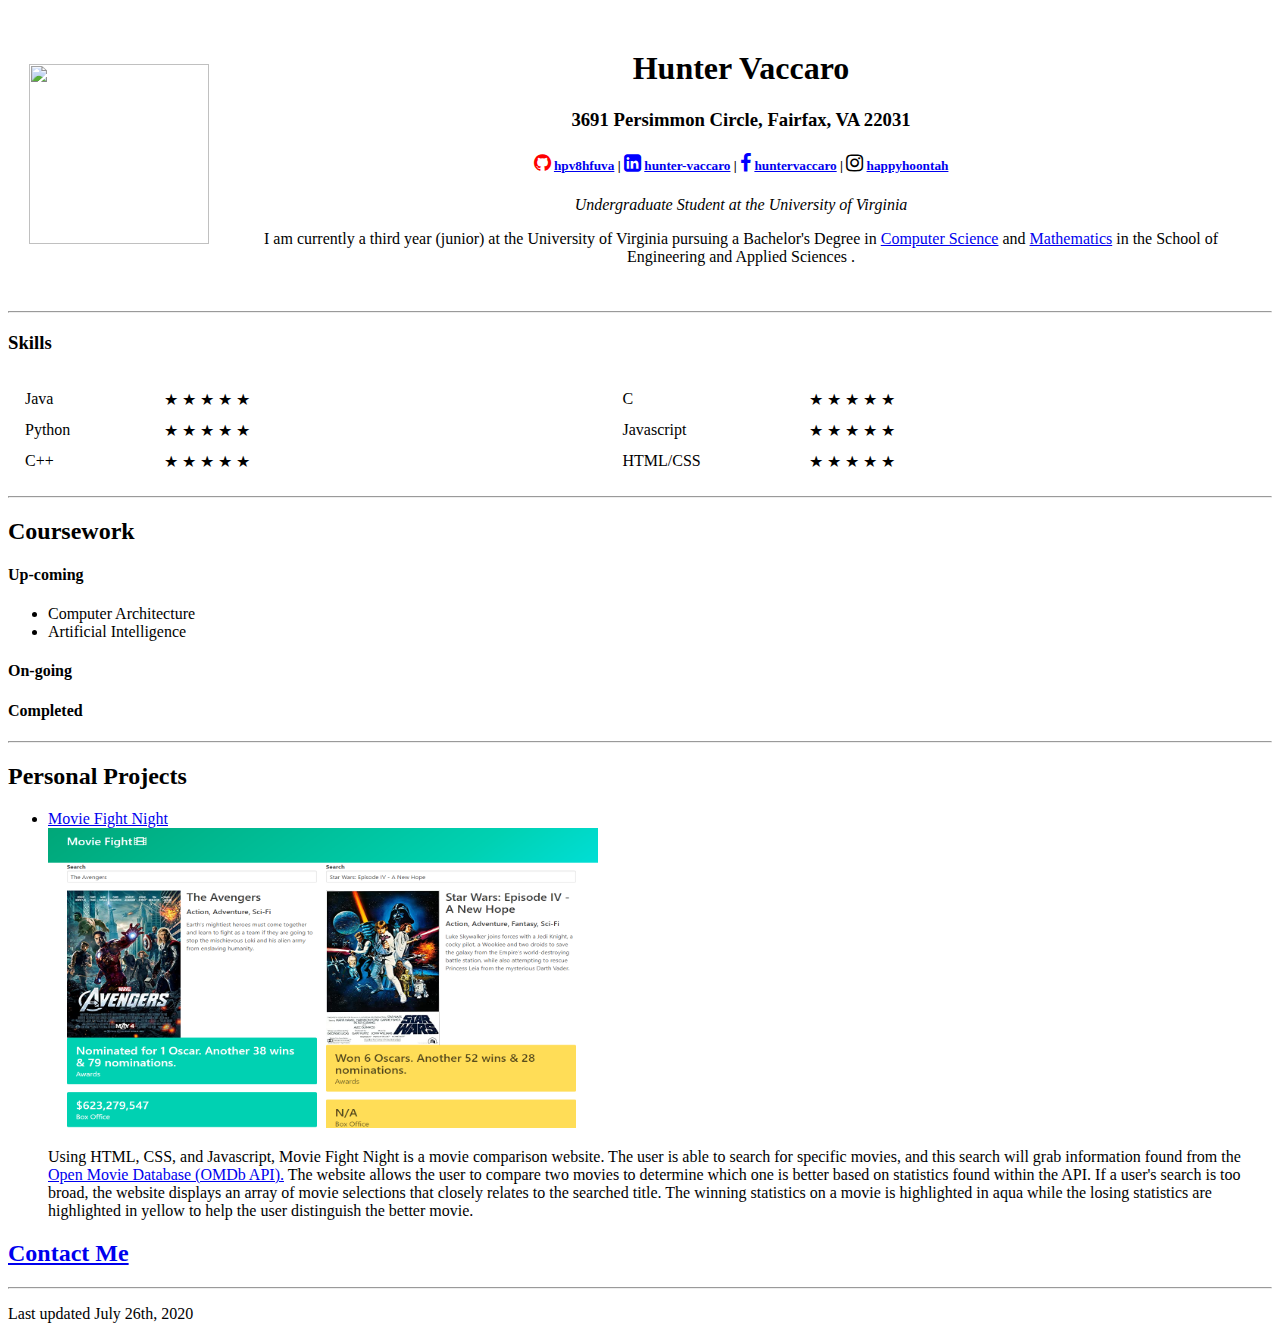
==== index.html @ bfe1fa8f "Add initial cv website files" ====
<!DOCTYPE html>
<html lang="en" dir="ltr">
  <head>
    <meta charset="utf-8">
    <title>Hunter's Personal Site</title>
    <link rel="stylesheet" href="https://cdnjs.cloudflare.com/ajax/libs/font-awesome/4.7.0/css/font-awesome.min.css">
  </head>
  <body>
      <table cellspacing = "20">
        <tr>
          <td>
            <img style = "width:180px;height:180px;" src = "https://media-exp1.licdn.com/dms/image/C4D03AQE-TS19JmyQww/profile-displayphoto-shrink_100_100/0?e=1600905600&v=beta&t=CYSdqNZcqCgH3hhW244yMuWW989aYBJUPtvoL-7teAE"/>
          </td>
          <td>
            <center>
            <h1>Hunter Vaccaro</h1>
            <h3>3691 Persimmon Circle, Fairfax, VA 22031</h3>
            <h5>
              <i class="fa fa-github" style="font-size:20px;color:red"></i> <a href="https://github.com/hpv8hfuva?tab=repositories">hpv8hfuva</a> |
              <i class="fa fa-linkedin-square" style="font-size:20px;color:blue"></i> <a href="https://www.linkedin.com/in/hunter-vaccaro-517149199/">hunter-vaccaro</a> |
              <i class="fa fa-facebook" style="font-size:20px;color:blue"></i> <a href="https://www.facebook.com/profile.php?id=100000630173556">huntervaccaro</a> |
              <i class="fa fa-instagram" style="font-size:20px;"></i> <a href="https://www.instagram.com/happyhoontah/">happyhoontah</a>
            </h5>
            <p><em>Undergraduate Student at the University of Virginia</em></p>
            <p>
              I am currently a third year (junior) at the University of Virginia pursuing a Bachelor's Degree in
              <a href="https://engineering.virginia.edu/departments/computer-science"> Computer Science</a>
               and
              <a href="https://math.virginia.edu/">Mathematics</a>
              in the School of Engineering and Applied Sciences
              .
              </p>
            </center>
          </td>
        </tr>
      </table>
      <hr>
      <h3>Skills</h3>
      <table cellspacing="5" width="1200">
          <tr>
            <td>
              <table cellspacing="10" width="400">
                  <tr>
                    <td> Java </td>
                    <td>  &#9733 &#9733 &#9733 &#9733 &#9733 </td>
                  </tr>
                  <tr>
                    <td> Python </td>
                    <td>  &#9733 &#9733 &#9733 &#9733 &#9733 </td>
                  </tr>
                  <tr>
                    <td> C++ </td>
                    <td>  &#9733 &#9733 &#9733 &#9733 &#9733 </td>
                  </tr>
              </table>
            </td>
            <td>
              <table cellspacing="10" width = "400">
                  <tr>
                    <td> C </td>
                    <td>  &#9733 &#9733 &#9733 &#9733 &#9733 </td>
                  </tr>
                  <tr>
                    <td> Javascript </td>
                    <td>  &#9733 &#9733 &#9733 &#9733 &#9733 </td>
                  </tr>
                  <tr>
                    <td> HTML/CSS </td>
                    <td>  &#9733 &#9733 &#9733 &#9733 &#9733 </td>
                  </tr>
              </table>
            </td>
          </tr>
      </table>
      <hr>
      <h2>Coursework</h2>
      <h4>Up-coming</h4>
      <ul>
        <li>Computer Architecture</li>
        <li>Artificial Intelligence</li>
        </ul>
      <h4>On-going</h4>
      <ul>

        </ul>
      <h4>Completed</h4>
      <ul>

        </ul>
      <hr>
      <h2>Personal Projects</h2>
      <ul>
        <li><a href="https://github.com/hpv8hfuva?tab=repositories">Movie Fight Night</a></li>
          <img src= "MOVIEFIGHT.png" style = "width:550px;height:300px;"/>
          <p>
            Using HTML, CSS, and Javascript, Movie Fight Night is a movie comparison website.
            The user is able to search for specific movies, and this search will grab information
            found from the <a href = "http://www.omdbapi.com/">Open Movie Database (OMDb API).</a>
            The website allows the user to compare two movies to determine which one is better based
            on statistics found within the API. If a user's search is too broad, the website displays
            an array of movie selections that closely relates to the searched title. The winning
            statistics on a movie is highlighted in aqua while the losing statistics are highlighted
            in yellow to help the user distinguish the better movie.
            </p>
        </ul>
      <h2><a href="contact.html">Contact Me</a></h2>
      <hr>
      <p>
        Last updated July 26th, 2020
        </p>
  </body>
</html>
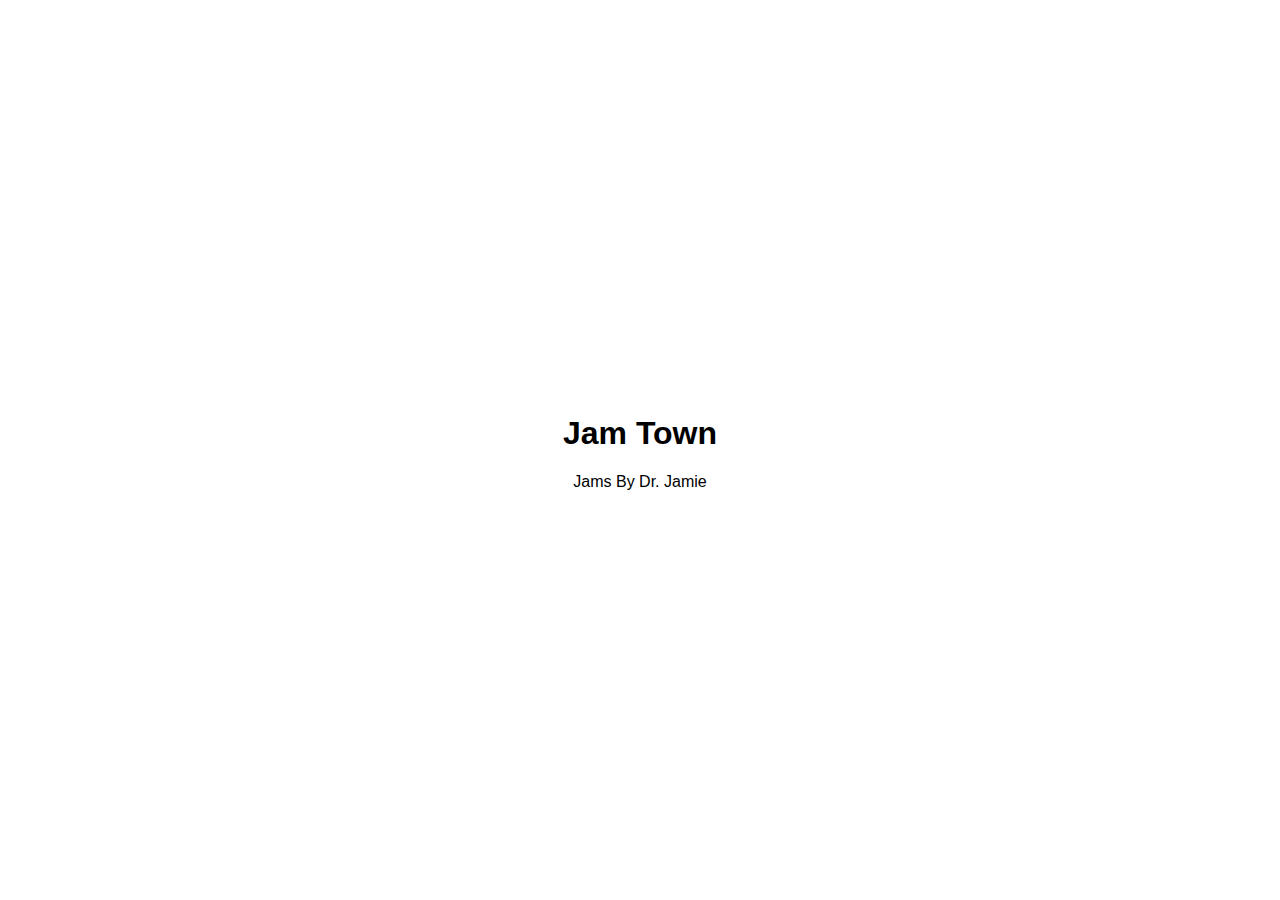
==== commit 30fb1c35: "jamming" ====
--- a/index.html
+++ b/index.html
@@ -1,112 +1,94 @@
+<!-- <!DOCTYPE html>
+<html lang="en">
+
+<head>
+  <meta charset="UTF-8">
+  <meta name="viewport" content="width=device-width, initial-scale=1.0">
+  <title>Valentine's Day Website</title>
+  <style>
+    body {
+      font-family: Arial, sans-serif;
+      background-color: #f7e9f1;
+      /* Light pink */
+      margin: 0;
+      padding: 0;
+      display: flex;
+      justify-content: center;
+      align-items: center;
+      height: 100vh;
+    }
+
+    .container {
+      text-align: center;
+    }
+
+    h1 {
+      color: #ff4d6d;
+      /* Pink */
+    }
+
+    p {
+      color: #e6005c;
+      /* Darker Pink */
+      font-size: 18px;
+      line-height: 1.6;
+    }
+
+    .heart {
+      color: #ff4d6d;
+      /* Pink */
+      font-size: 50px;
+    }
+
+    .love {
+      color: #e6005c;
+      /* Darker Pink */
+      font-size: 24px;
+    }
+  </style>
+</head>
+
+<body>
+  <div class="container">
+    <h1>Happy Valentine's Day!</h1>
+    <p>Wishing you a day filled with love and happiness.</p>
+    <div class="heart">&#10084;</div>
+    <p class="love">Spread Love Everywhere You Go!</p>
+  </div>
+</body>
+
+</html> -->
+
 <!DOCTYPE html>
-<html lang="en" dir="ltr">
-  <head>
-    <meta charset="utf-8">
-    <title>Hunter's Personal Site</title>
-    <link rel="stylesheet" href="https://cdnjs.cloudflare.com/ajax/libs/font-awesome/4.7.0/css/font-awesome.min.css">
-  </head>
-  <body>
-      <table cellspacing = "20">
-        <tr>
-          <td>
-            <img style = "width:180px;height:180px;" src = "https://media-exp1.licdn.com/dms/image/C4D03AQE-TS19JmyQww/profile-displayphoto-shrink_100_100/0?e=1600905600&v=beta&t=CYSdqNZcqCgH3hhW244yMuWW989aYBJUPtvoL-7teAE"/>
-          </td>
-          <td>
-            <center>
-            <h1>Hunter Vaccaro</h1>
-            <h3>3691 Persimmon Circle, Fairfax, VA 22031</h3>
-            <h5>
-              <i class="fa fa-github" style="font-size:20px;color:red"></i> <a href="https://github.com/hpv8hfuva?tab=repositories">hpv8hfuva</a> |
-              <i class="fa fa-linkedin-square" style="font-size:20px;color:blue"></i> <a href="https://www.linkedin.com/in/hunter-vaccaro-517149199/">hunter-vaccaro</a> |
-              <i class="fa fa-facebook" style="font-size:20px;color:blue"></i> <a href="https://www.facebook.com/profile.php?id=100000630173556">huntervaccaro</a> |
-              <i class="fa fa-instagram" style="font-size:20px;"></i> <a href="https://www.instagram.com/happyhoontah/">happyhoontah</a>
-            </h5>
-            <p><em>Undergraduate Student at the University of Virginia</em></p>
-            <p>
-              I am currently a third year (junior) at the University of Virginia pursuing a Bachelor's Degree in
-              <a href="https://engineering.virginia.edu/departments/computer-science"> Computer Science</a>
-               and
-              <a href="https://math.virginia.edu/">Mathematics</a>
-              in the School of Engineering and Applied Sciences
-              .
-              </p>
-            </center>
-          </td>
-        </tr>
-      </table>
-      <hr>
-      <h3>Skills</h3>
-      <table cellspacing="5" width="1200">
-          <tr>
-            <td>
-              <table cellspacing="10" width="400">
-                  <tr>
-                    <td> Java </td>
-                    <td>  &#9733 &#9733 &#9733 &#9733 &#9733 </td>
-                  </tr>
-                  <tr>
-                    <td> Python </td>
-                    <td>  &#9733 &#9733 &#9733 &#9733 &#9733 </td>
-                  </tr>
-                  <tr>
-                    <td> C++ </td>
-                    <td>  &#9733 &#9733 &#9733 &#9733 &#9733 </td>
-                  </tr>
-              </table>
-            </td>
-            <td>
-              <table cellspacing="10" width = "400">
-                  <tr>
-                    <td> C </td>
-                    <td>  &#9733 &#9733 &#9733 &#9733 &#9733 </td>
-                  </tr>
-                  <tr>
-                    <td> Javascript </td>
-                    <td>  &#9733 &#9733 &#9733 &#9733 &#9733 </td>
-                  </tr>
-                  <tr>
-                    <td> HTML/CSS </td>
-                    <td>  &#9733 &#9733 &#9733 &#9733 &#9733 </td>
-                  </tr>
-              </table>
-            </td>
-          </tr>
-      </table>
-      <hr>
-      <h2>Coursework</h2>
-      <h4>Up-coming</h4>
-      <ul>
-        <li>Computer Architecture</li>
-        <li>Artificial Intelligence</li>
-        </ul>
-      <h4>On-going</h4>
-      <ul>
+<html lang="en">
 
-        </ul>
-      <h4>Completed</h4>
-      <ul>
+<head>
+  <meta charset="UTF-8">
+  <meta name="viewport" content="width=device-width, initial-scale=1.0">
+  <title>Valentine's Day Website</title>
+  <style>
+    body {
+      font-family: Arial, sans-serif;
+      /* Light pink */
+      margin: 0;
+      padding: 0;
+      display: flex;
+      justify-content: center;
+      align-items: center;
+      height: 100vh;
+    }
 
-        </ul>
-      <hr>
-      <h2>Personal Projects</h2>
-      <ul>
-        <li><a href="https://github.com/hpv8hfuva?tab=repositories">Movie Fight Night</a></li>
-          <img src= "MOVIEFIGHT.png" style = "width:550px;height:300px;"/>
-          <p>
-            Using HTML, CSS, and Javascript, Movie Fight Night is a movie comparison website.
-            The user is able to search for specific movies, and this search will grab information
-            found from the <a href = "http://www.omdbapi.com/">Open Movie Database (OMDb API).</a>
-            The website allows the user to compare two movies to determine which one is better based
-            on statistics found within the API. If a user's search is too broad, the website displays
-            an array of movie selections that closely relates to the searched title. The winning
-            statistics on a movie is highlighted in aqua while the losing statistics are highlighted
-            in yellow to help the user distinguish the better movie.
-            </p>
-        </ul>
-      <h2><a href="contact.html">Contact Me</a></h2>
-      <hr>
-      <p>
-        Last updated July 26th, 2020
-        </p>
-  </body>
-</html>
+    .container {
+      text-align: center;
+    }
+  </style>
+</head>
+
+<body>
+  <div class="container">
+    <h1>Jam Town</h1>
+    <p>Jams By Dr. Jamie</p>
+  </div>
+</body>
+
+</html>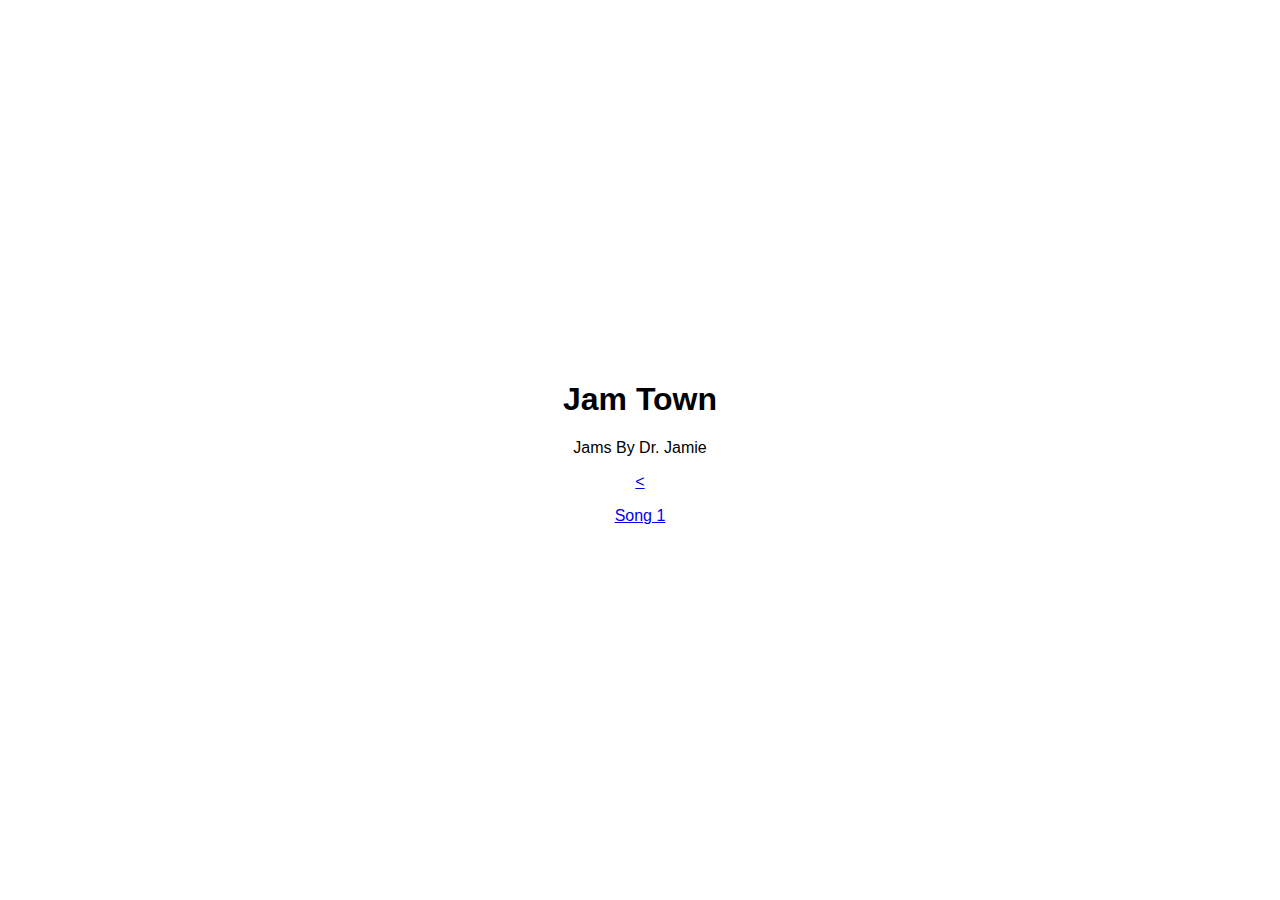
==== commit 5bd8067e: "add iu song" ====
--- a/index.html
+++ b/index.html
@@ -88,6 +88,9 @@
   <div class="container">
     <h1>Jam Town</h1>
     <p>Jams By Dr. Jamie</p>
+    <a href="https://www.youtube.com/watch?v=EiVmQZwJhsA&pp=ygUJSVUgZnJpZGF5">
+      <<p>Song 1</p>
+    </a>
   </div>
 </body>
 
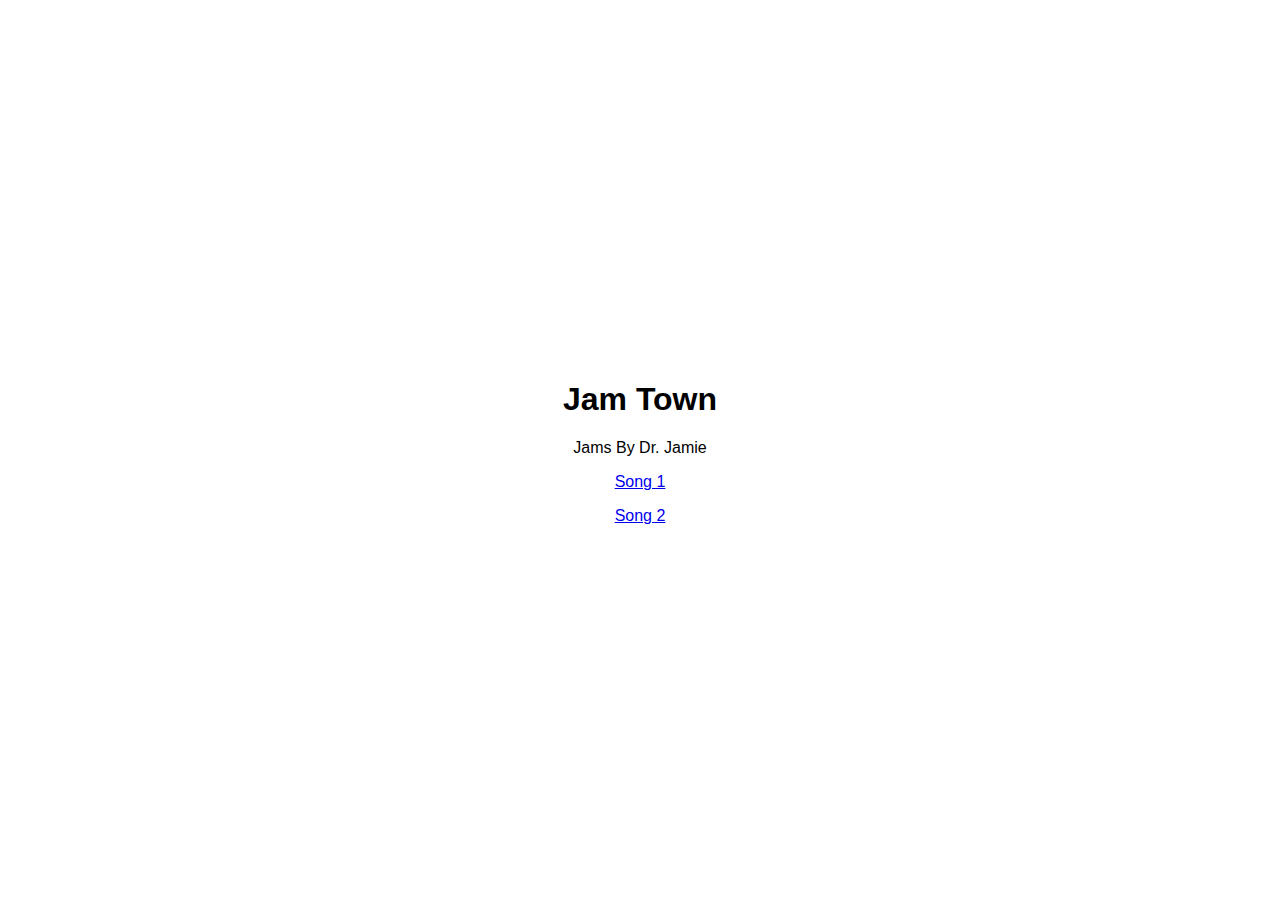
==== commit 1b226c42: "w2e" ====
--- a/index.html
+++ b/index.html
@@ -89,7 +89,10 @@
     <h1>Jam Town</h1>
     <p>Jams By Dr. Jamie</p>
     <a href="https://www.youtube.com/watch?v=EiVmQZwJhsA&pp=ygUJSVUgZnJpZGF5">
-      <<p>Song 1</p>
+      <p>Song 1</p>
+    </a>
+    <a href="https://www.youtube.com/watch?v=CnVVjLOGVoY&pp=ygUWc2Vhc29ucyB3YXZlIHRvIGVhcnRoIA%3D%3D">
+      <p>Song 2</p>
     </a>
   </div>
 </body>
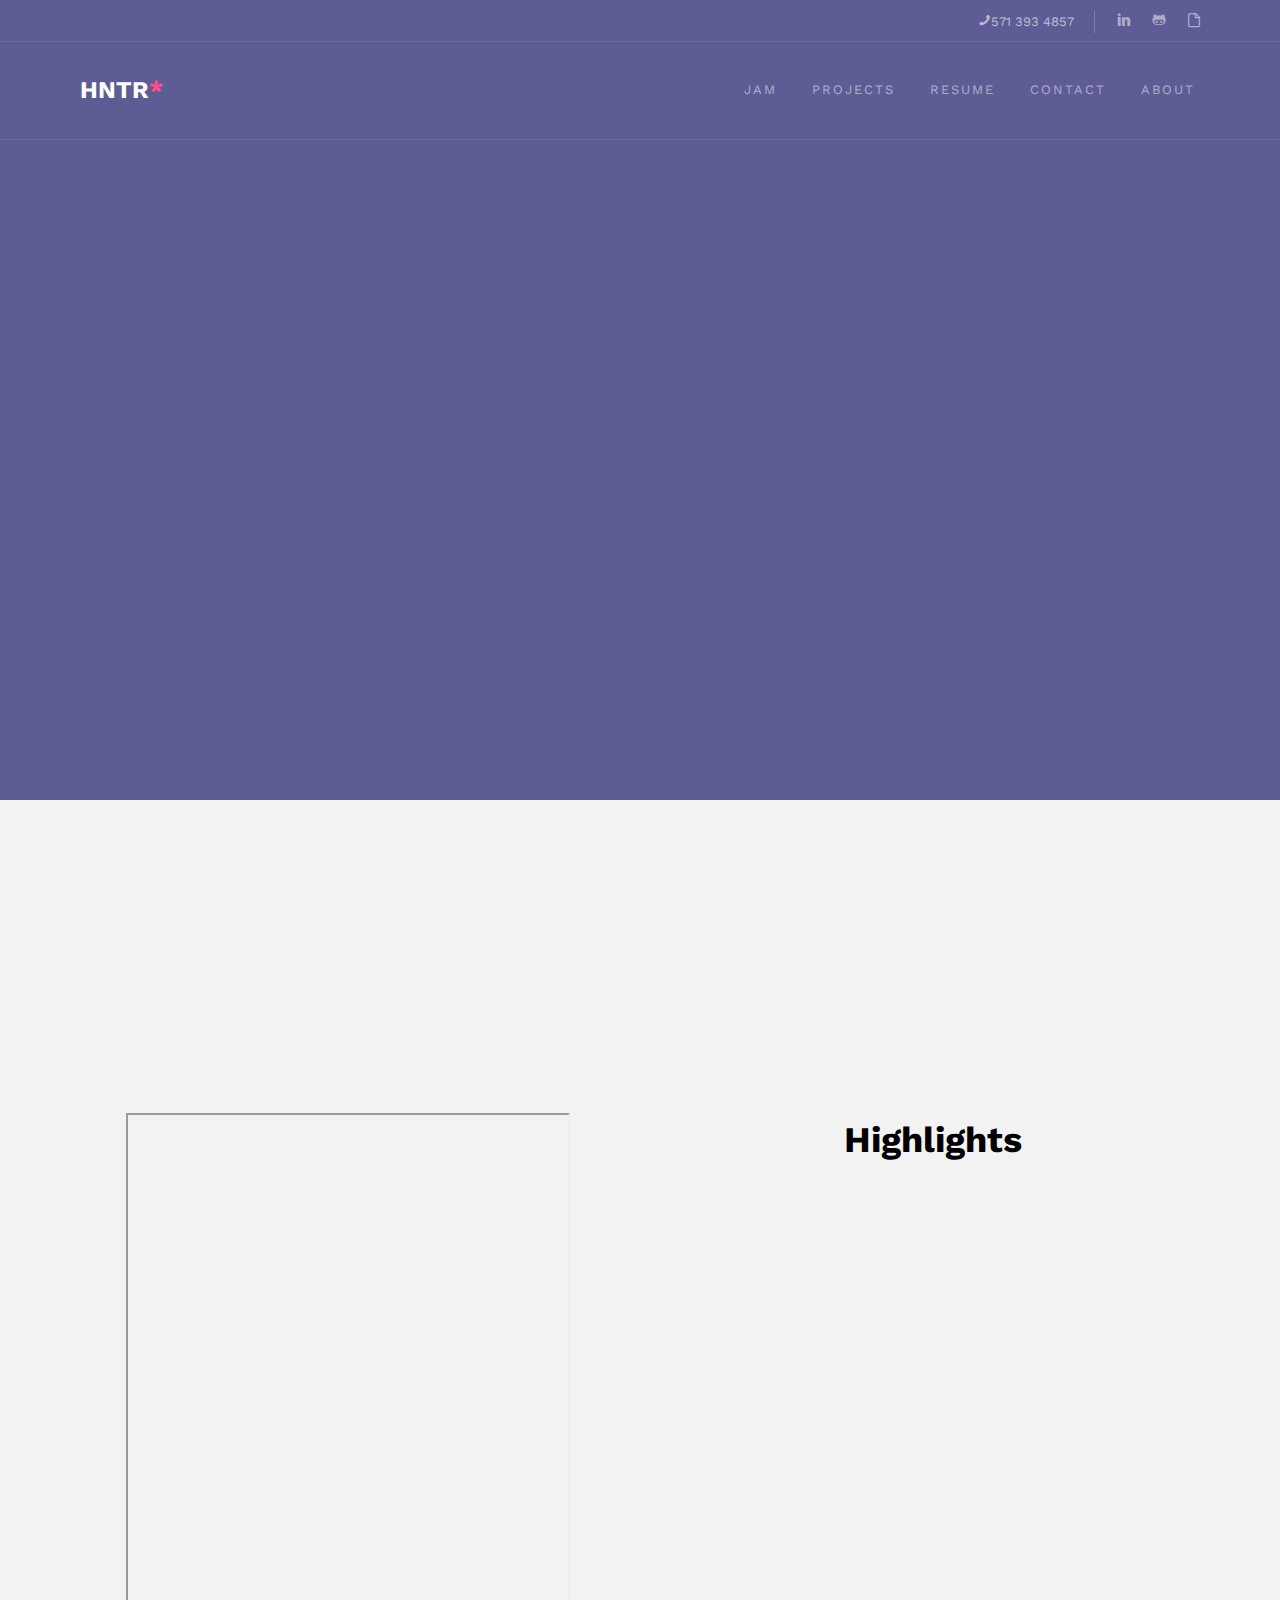
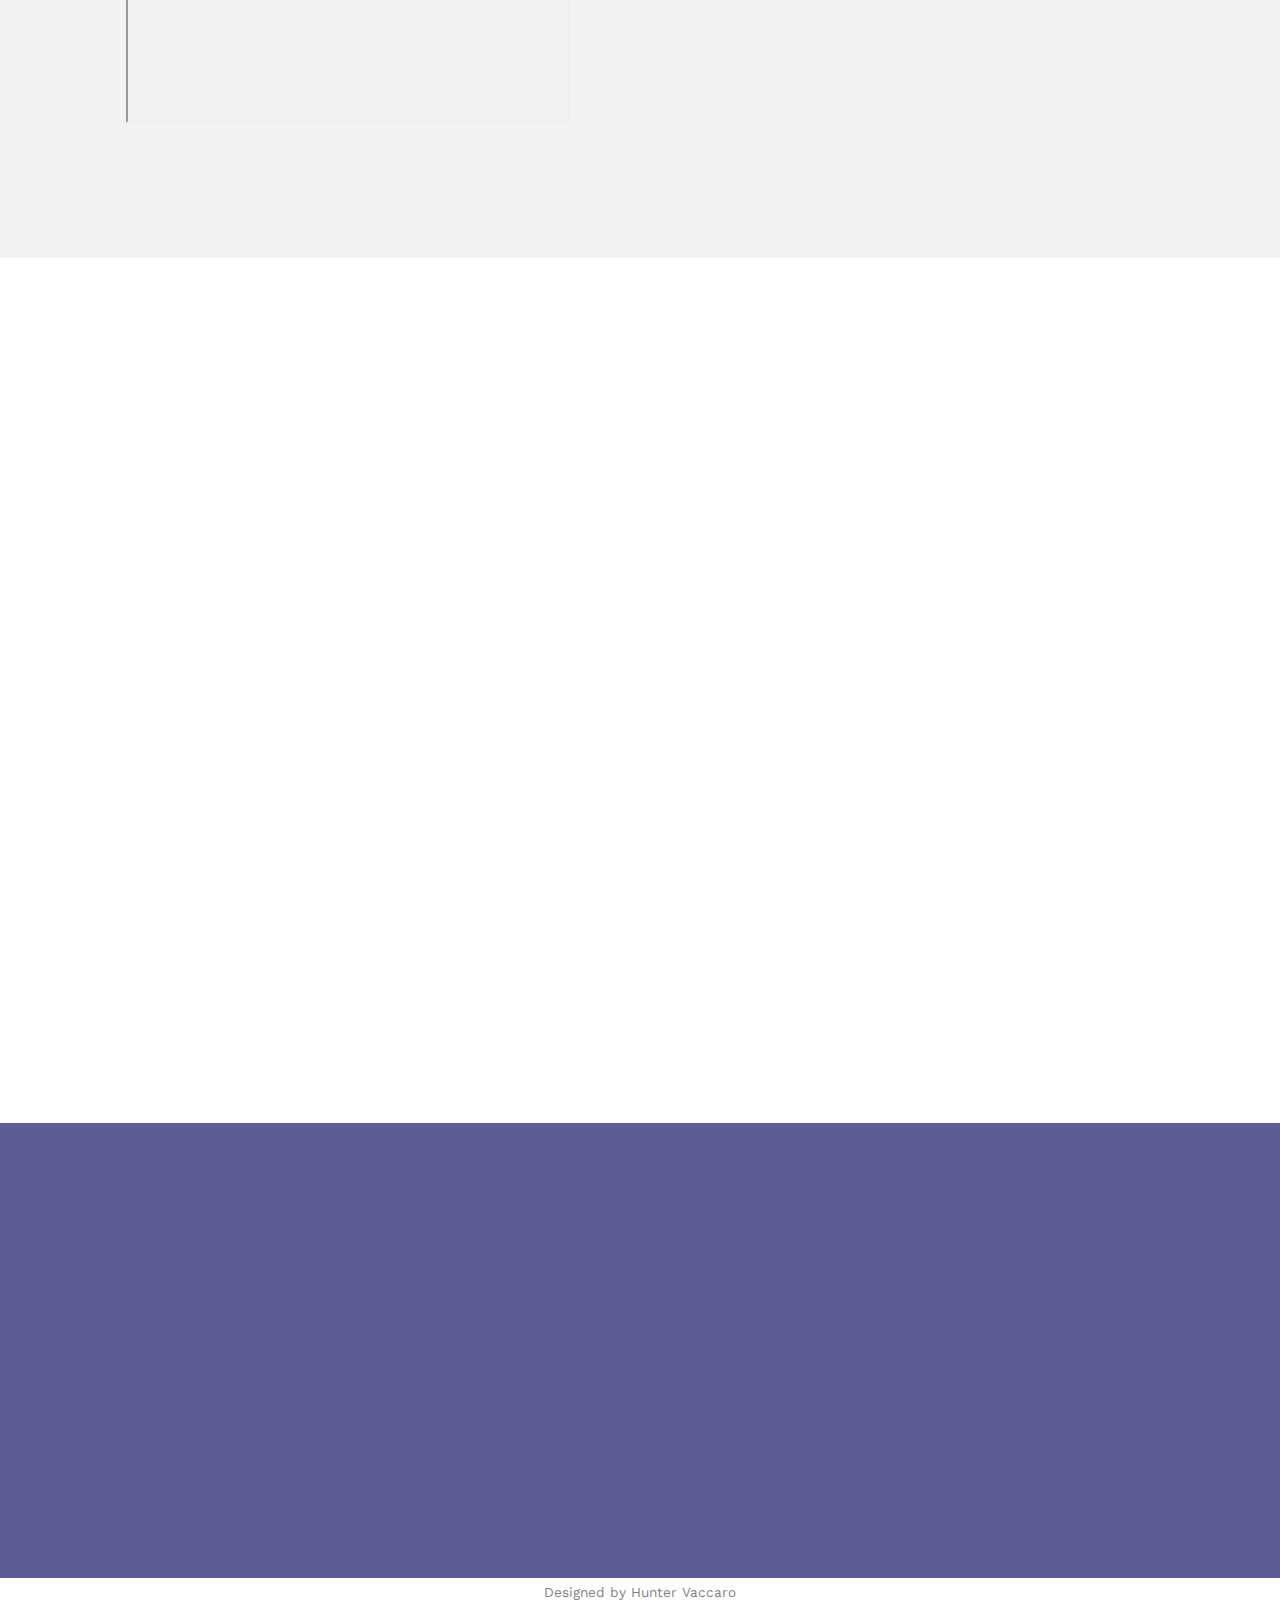
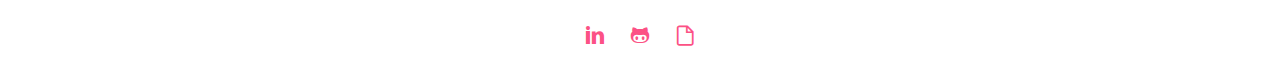
==== commit 03d48498: "big big" ====
--- a/index.html
+++ b/index.html
@@ -1,100 +1,245 @@
-<!-- <!DOCTYPE html>
-<html lang="en">
-
-<head>
-  <meta charset="UTF-8">
-  <meta name="viewport" content="width=device-width, initial-scale=1.0">
-  <title>Valentine's Day Website</title>
-  <style>
-    body {
-      font-family: Arial, sans-serif;
-      background-color: #f7e9f1;
-      /* Light pink */
-      margin: 0;
-      padding: 0;
-      display: flex;
-      justify-content: center;
-      align-items: center;
-      height: 100vh;
-    }
-
-    .container {
-      text-align: center;
-    }
-
-    h1 {
-      color: #ff4d6d;
-      /* Pink */
-    }
-
-    p {
-      color: #e6005c;
-      /* Darker Pink */
-      font-size: 18px;
-      line-height: 1.6;
-    }
-
-    .heart {
-      color: #ff4d6d;
-      /* Pink */
-      font-size: 50px;
-    }
-
-    .love {
-      color: #e6005c;
-      /* Darker Pink */
-      font-size: 24px;
-    }
-  </style>
-</head>
-
-<body>
-  <div class="container">
-    <h1>Happy Valentine's Day!</h1>
-    <p>Wishing you a day filled with love and happiness.</p>
-    <div class="heart">&#10084;</div>
-    <p class="love">Spread Love Everywhere You Go!</p>
-  </div>
-</body>
-
-</html> -->
-
-<!DOCTYPE html>
-<html lang="en">
-
-<head>
-  <meta charset="UTF-8">
-  <meta name="viewport" content="width=device-width, initial-scale=1.0">
-  <title>Valentine's Day Website</title>
-  <style>
-    body {
-      font-family: Arial, sans-serif;
-      /* Light pink */
-      margin: 0;
-      padding: 0;
-      display: flex;
-      justify-content: center;
-      align-items: center;
-      height: 100vh;
-    }
-
-    .container {
-      text-align: center;
-    }
-  </style>
-</head>
-
-<body>
-  <div class="container">
-    <h1>Jam Town</h1>
-    <p>Jams By Dr. Jamie</p>
-    <a href="https://www.youtube.com/watch?v=EiVmQZwJhsA&pp=ygUJSVUgZnJpZGF5">
-      <p>Song 1</p>
-    </a>
-    <a href="https://www.youtube.com/watch?v=CnVVjLOGVoY&pp=ygUWc2Vhc29ucyB3YXZlIHRvIGVhcnRoIA%3D%3D">
-      <p>Song 2</p>
-    </a>
-  </div>
-</body>
-
+<!DOCTYPE HTML>
+<html>
+
+<head>
+	<meta charset="utf-8">
+	<meta http-equiv="X-UA-Compatible" content="IE=edge">
+	<title>HOME - Hunter Vaccaro</title>
+
+	<meta name="viewport" content="width=device-width, initial-scale=1">
+
+	<link href="https://fonts.googleapis.com/css?family=Work+Sans:300,400,500,700,800" rel="stylesheet">
+
+	<link rel="stylesheet" href="css/animate.css">
+	<link rel="stylesheet" href="css/icomoon.css">
+	<link rel="stylesheet" href="css/bootstrap.css">
+	<link rel="stylesheet" href="css/owl.carousel.min.css">
+	<link rel="stylesheet" href="css/owl.theme.default.min.css">
+
+	<link rel="stylesheet" href="css/style.css">
+
+	<script src="js/modernizr-2.6.2.min.js"></script>
+</head>
+
+<body>
+
+	<div class="fh5co-loader"></div>
+
+	<div id="page">
+		<nav class="fh5co-nav" role="navigation">
+			<div class="top">
+				<div class="container">
+					<div class="row">
+						<div class="col-xs-12 text-right">
+							<p class="num"><i class="icon-phone"></i>571 393 4857</p>
+							<ul class="fh5co-social">
+								<li><a href="https://www.linkedin.com/in/hunter-vaccaro/"><i
+											class="icon-linkedin"></i></a></li>
+								<li><a href="https://github.com/hpv8hfuva"><i class="icon-github"></i></a></li>
+								<li><a href="documents/resumeswe2.pdf"><i class="icon-file"></i></a></li>
+							</ul>
+						</div>
+					</div>
+				</div>
+			</div>
+			<div class="top-menu">
+				<div class="container">
+					<div class="row">
+						<div class="col-xs-2">
+							<div id="fh5co-logo"><a href="index.html">Hntr<span>*</span></a></div>
+						</div>
+						<div class="col-xs-10 text-right menu-1">
+							<ul>
+								<li><a href="jam.html">Jam</a></li>
+								<li><a href="projects.html">Projects</a></li>
+								<li><a href="documents/resumeswe2.pdf">Resume</a></li>
+								<li><a href="contact.html">Contact</a></li>
+								<li><a href="about.html">About</a></li>
+							</ul>
+						</div>
+					</div>
+
+				</div>
+			</div>
+		</nav>
+
+		<header id="fh5co-header" class="fh5co-cover" role="banner">
+			<div class="overlay"></div>
+			<div class="container">
+				<div class="row">
+					<div class="col-md-6">
+						<div class="display-t">
+							<div class="display-tc animate-box" data-animate-effect="fadeIn">
+								<h1>Hello, I am <strong><a
+											href="https://www.linkedin.com/in/hunter-vaccaro/">Hunter</a></strong>!</h1>
+								<h2>
+									I am currently a third year (junior) at the University of Virginia pursuing a
+									Bachelor's Degree in
+									<a href="https://engineering.virginia.edu/departments/computer-science">
+										<strong>Computer Science</strong></a>
+									and
+									<a href="https://math.virginia.edu/"><strong>Mathematics</strong></a>
+									in the School of Engineering and Applied Sciences.
+								</h2>
+								<p><a href="projects.html" class="btn btn-primary btn-lg with-arrow">View Projects</a>
+								</p>
+							</div>
+						</div>
+					</div>
+					<div style="padding-left: 200px;" class="col-md-6">
+						<div class="display-t">
+							<div class="display-tc animate-box" data-animate-effect="fadeIn">
+								<img width="300px" src="images/profilepicture.png" alt="profile picture">
+							</div>
+						</div>
+					</div>
+				</div>
+			</div>
+		</header>
+
+		<div id="fh5co-services" class="fh5co-bg-section">
+			<div class="container">
+				<div class="row animate-box">
+					<div class="col-md-8 col-md-offset-2 text-center fh5co-heading">
+						<h2>Resume</h2>
+						<p>Below is my most up-to-date resume</p>
+					</div>
+				</div>
+				<div class="row">
+					<div class="col-md-6">
+						<div class="iphone">
+							<iframe src="documents/resumeswe2.pdf" width="100%" height="610px"></iframe>
+						</div>
+					</div>
+					<div class="col-md-6">
+						<div style="text-align: center;" class="fh5co-heading">
+							<h2> Highlights </h2>
+						</div>
+						<div class="row services-inner">
+							<div class="col-md-12 col-sm-12">
+								<div class="feature-center animate-box" data-animate-effect="fadeIn">
+									<span class="icon">
+										<img width="50px" src="images/capitalone.png" alt="capital one">
+									</span>
+									<h3><strong><a href="https://www.capitalone.com/">Capital One</a></strong></h3>
+									<p style="color: rgba(76, 74, 138, 0.9)">Software Engineer Intern</p>
+									<p>Incoming Software Engineer Intern at Capital One. I will be in the Credit Card :
+										Advanced Engineering Team in McLean, VA.</p>
+								</div>
+							</div>
+							<div class="col-md-12 col-sm-12">
+								<div class="feature-center animate-box" data-animate-effect="fadeIn">
+									<span class="icon">
+										<img width="50px" src="images/chess.png" alt="chess">
+									</span>
+									<h3><strong>Online Multiplayer Chess</strong></h3>
+									<p style="color: rgba(76, 74, 138, 0.9)">Software Engineer</p>
+									<p>Chess project developed using Java swing to allow players to face against one
+										another through an online server.</p>
+								</div>
+							</div>
+						</div>
+					</div>
+				</div>
+			</div>
+		</div>
+
+		<div id="fh5co-project">
+			<div class="container">
+				<div class="row animate-box">
+					<div class="col-md-8 col-md-offset-2 text-center fh5co-heading">
+						<h2>Latest Projects</h2>
+						<p> If you are interested in more, then you can check out my other <a
+								href="projects.html">projects</a>.</p>
+					</div>
+				</div>
+			</div>
+			<div class="project-content">
+				<div class="col-forth">
+					<div class="project animate-box" style="background-image:url(images/project-8.jpg);">
+						<a href="#" class="desc">
+							<span>Application</span>
+							<h3>Project Name</h3>
+						</a>
+					</div>
+				</div>
+				<div class="col-forth">
+					<div class="project animate-box" style="background-image:url(images/project-1.jpg);">
+						<a href="#" class="desc">
+							<span>Application</span>
+							<h3>Project Name</h3>
+						</a>
+					</div>
+				</div>
+				<div class="col-forth">
+					<div class="project animate-box" style="background-image:url(images/project-2.jpg);">
+						<a href="#" class="desc">
+							<span>Application</span>
+							<h3>Project Name</h3>
+						</a>
+					</div>
+				</div>
+				<div class="col-forth">
+					<div class="project animate-box" style="background-image:url(images/project-4.jpg);">
+						<a href="#" class="desc">
+							<span>Application</span>
+							<h3>Project Name</h3>
+						</a>
+					</div>
+				</div>
+			</div>
+		</div>
+
+
+		<div id="fh5co-started">
+			<div class="container">
+				<div class="row animate-box">
+					<div class="col-md-8 col-md-offset-2 text-center fh5co-heading">
+						<h2>Get In Touch</h2>
+						<p>Do you want to reach out to me?</p>
+					</div>
+				</div>
+				<div class="row animate-box">
+					<div class="col-md-8 col-md-offset-2 text-center">
+						<p><a href="contact.html" class="btn btn-default btn-lg">Contact</a></p>
+					</div>
+				</div>
+			</div>
+		</div>
+
+		<footer role="contentinfo">
+			<div class="row copyright">
+				<div class="col-md-12 text-center">
+					<p>
+						<small class="block">Designed by Hunter Vaccaro</small>
+					</p>
+					<p>
+					<ul class="fh5co-social-icons">
+						<li><a href="https://www.linkedin.com/in/hunter-vaccaro/"><i class="icon-linkedin"></i></a></li>
+						<li><a href="https://github.com/hpv8hfuva"><i class="icon-github"></i></a></li>
+						<li><a href="documents/resumeswe2.pdf"><i class="icon-file"></i></a></li>
+					</ul>
+					</p>
+				</div>
+			</div>
+		</footer>
+	</div>
+
+	<!-- jQuery -->
+	<script src="js/jquery.min.js"></script>
+	<!-- jQuery Easing -->
+	<script src="js/jquery.easing.1.3.js"></script>
+	<!-- Bootstrap -->
+	<script src="js/bootstrap.min.js"></script>
+	<!-- Waypoints -->
+	<script src="js/jquery.waypoints.min.js"></script>
+	<!-- Stellar Parallax -->
+	<script src="js/jquery.stellar.min.js"></script>
+	<!-- Carousel -->
+	<script src="js/owl.carousel.min.js"></script>
+	<!-- Main -->
+	<script src="js/main.js"></script>
+
+</body>
+
 </html>--- a/css/icomoon.css
+++ b/css/icomoon.css
@@ -0,0 +1,1571 @@
+@font-face {
+  font-family: 'icomoon';
+  src:  url('../fonts/icomoon/icomoon.eot?6iuir');
+  src:  url('../fonts/icomoon/icomoon.eot?6iuir#iefix') format('embedded-opentype'),
+    url('../fonts/icomoon/icomoon.ttf?6iuir') format('truetype'),
+    url('../fonts/icomoon/icomoon.woff?6iuir') format('woff'),
+    url('../fonts/icomoon/icomoon.svg?6iuir#icomoon') format('svg');
+  font-weight: normal;
+  font-style: normal;
+}
+
+[class^="icon-"], [class*=" icon-"] {
+  /* use !important to prevent issues with browser extensions that change fonts */
+  font-family: 'icomoon' !important;
+  speak: none;
+  font-style: normal;
+  font-weight: normal;
+  font-variant: normal;
+  text-transform: none;
+  line-height: 1;
+
+  /* Better Font Rendering =========== */
+  -webkit-font-smoothing: antialiased;
+  -moz-osx-font-smoothing: grayscale;
+}
+
+.icon-eye:before {
+  content: "\e000";
+}
+.icon-paper-clip:before {
+  content: "\e001";
+}
+.icon-mail:before {
+  content: "\e002";
+}
+.icon-toggle:before {
+  content: "\e003";
+}
+.icon-layout:before {
+  content: "\e004";
+}
+.icon-link:before {
+  content: "\e005";
+}
+.icon-bell:before {
+  content: "\e006";
+}
+.icon-lock:before {
+  content: "\e007";
+}
+.icon-unlock:before {
+  content: "\e008";
+}
+.icon-ribbon:before {
+  content: "\e009";
+}
+.icon-image:before {
+  content: "\e010";
+}
+.icon-signal:before {
+  content: "\e011";
+}
+.icon-target:before {
+  content: "\e012";
+}
+.icon-clipboard:before {
+  content: "\e013";
+}
+.icon-clock:before {
+  content: "\e014";
+}
+.icon-watch:before {
+  content: "\e015";
+}
+.icon-air-play:before {
+  content: "\e016";
+}
+.icon-camera:before {
+  content: "\e017";
+}
+.icon-video:before {
+  content: "\e018";
+}
+.icon-disc:before {
+  content: "\e019";
+}
+.icon-printer:before {
+  content: "\e020";
+}
+.icon-monitor:before {
+  content: "\e021";
+}
+.icon-server:before {
+  content: "\e022";
+}
+.icon-cog:before {
+  content: "\e023";
+}
+.icon-heart:before {
+  content: "\e024";
+}
+.icon-paragraph:before {
+  content: "\e025";
+}
+.icon-align-justify:before {
+  content: "\e026";
+}
+.icon-align-left:before {
+  content: "\e027";
+}
+.icon-align-center:before {
+  content: "\e028";
+}
+.icon-align-right:before {
+  content: "\e029";
+}
+.icon-book:before {
+  content: "\e030";
+}
+.icon-layers:before {
+  content: "\e031";
+}
+.icon-stack:before {
+  content: "\e032";
+}
+.icon-stack-2:before {
+  content: "\e033";
+}
+.icon-paper:before {
+  content: "\e034";
+}
+.icon-paper-stack:before {
+  content: "\e035";
+}
+.icon-search:before {
+  content: "\e036";
+}
+.icon-zoom-in:before {
+  content: "\e037";
+}
+.icon-zoom-out:before {
+  content: "\e038";
+}
+.icon-reply:before {
+  content: "\e039";
+}
+.icon-circle-plus:before {
+  content: "\e040";
+}
+.icon-circle-minus:before {
+  content: "\e041";
+}
+.icon-circle-check:before {
+  content: "\e042";
+}
+.icon-circle-cross:before {
+  content: "\e043";
+}
+.icon-square-plus:before {
+  content: "\e044";
+}
+.icon-square-minus:before {
+  content: "\e045";
+}
+.icon-square-check:before {
+  content: "\e046";
+}
+.icon-square-cross:before {
+  content: "\e047";
+}
+.icon-microphone:before {
+  content: "\e048";
+}
+.icon-record:before {
+  content: "\e049";
+}
+.icon-skip-back:before {
+  content: "\e050";
+}
+.icon-rewind:before {
+  content: "\e051";
+}
+.icon-play:before {
+  content: "\e052";
+}
+.icon-pause:before {
+  content: "\e053";
+}
+.icon-stop:before {
+  content: "\e054";
+}
+.icon-fast-forward:before {
+  content: "\e055";
+}
+.icon-skip-forward:before {
+  content: "\e056";
+}
+.icon-shuffle:before {
+  content: "\e057";
+}
+.icon-repeat:before {
+  content: "\e058";
+}
+.icon-folder:before {
+  content: "\e059";
+}
+.icon-umbrella:before {
+  content: "\e060";
+}
+.icon-moon:before {
+  content: "\e061";
+}
+.icon-thermometer:before {
+  content: "\e062";
+}
+.icon-drop:before {
+  content: "\e063";
+}
+.icon-sun:before {
+  content: "\e064";
+}
+.icon-cloud:before {
+  content: "\e065";
+}
+.icon-cloud-upload:before {
+  content: "\e066";
+}
+.icon-cloud-download:before {
+  content: "\e067";
+}
+.icon-upload:before {
+  content: "\e068";
+}
+.icon-download:before {
+  content: "\e069";
+}
+.icon-location:before {
+  content: "\e070";
+}
+.icon-location-2:before {
+  content: "\e071";
+}
+.icon-map:before {
+  content: "\e072";
+}
+.icon-battery:before {
+  content: "\e073";
+}
+.icon-head:before {
+  content: "\e074";
+}
+.icon-briefcase:before {
+  content: "\e075";
+}
+.icon-speech-bubble:before {
+  content: "\e076";
+}
+.icon-anchor:before {
+  content: "\e077";
+}
+.icon-globe:before {
+  content: "\e078";
+}
+.icon-box:before {
+  content: "\e079";
+}
+.icon-reload:before {
+  content: "\e080";
+}
+.icon-share:before {
+  content: "\e081";
+}
+.icon-marquee:before {
+  content: "\e082";
+}
+.icon-marquee-plus:before {
+  content: "\e083";
+}
+.icon-marquee-minus:before {
+  content: "\e084";
+}
+.icon-tag:before {
+  content: "\e085";
+}
+.icon-power:before {
+  content: "\e086";
+}
+.icon-command:before {
+  content: "\e087";
+}
+.icon-alt:before {
+  content: "\e088";
+}
+.icon-esc:before {
+  content: "\e089";
+}
+.icon-bar-graph:before {
+  content: "\e090";
+}
+.icon-bar-graph-2:before {
+  content: "\e091";
+}
+.icon-pie-graph:before {
+  content: "\e092";
+}
+.icon-star:before {
+  content: "\e093";
+}
+.icon-arrow-left:before {
+  content: "\e094";
+}
+.icon-arrow-right:before {
+  content: "\e095";
+}
+.icon-arrow-up:before {
+  content: "\e096";
+}
+.icon-arrow-down:before {
+  content: "\e097";
+}
+.icon-volume:before {
+  content: "\e098";
+}
+.icon-mute:before {
+  content: "\e099";
+}
+.icon-content-right:before {
+  content: "\e100";
+}
+.icon-content-left:before {
+  content: "\e101";
+}
+.icon-grid:before {
+  content: "\e102";
+}
+.icon-grid-2:before {
+  content: "\e103";
+}
+.icon-columns:before {
+  content: "\e104";
+}
+.icon-loader:before {
+  content: "\e105";
+}
+.icon-bag:before {
+  content: "\e106";
+}
+.icon-ban:before {
+  content: "\e107";
+}
+.icon-flag:before {
+  content: "\e108";
+}
+.icon-trash:before {
+  content: "\e109";
+}
+.icon-expand:before {
+  content: "\e110";
+}
+.icon-contract:before {
+  content: "\e111";
+}
+.icon-maximize:before {
+  content: "\e112";
+}
+.icon-minimize:before {
+  content: "\e113";
+}
+.icon-plus:before {
+  content: "\e114";
+}
+.icon-minus:before {
+  content: "\e115";
+}
+.icon-check:before {
+  content: "\e116";
+}
+.icon-cross:before {
+  content: "\e117";
+}
+.icon-move:before {
+  content: "\e118";
+}
+.icon-delete:before {
+  content: "\e119";
+}
+.icon-menu:before {
+  content: "\e120";
+}
+.icon-archive:before {
+  content: "\e121";
+}
+.icon-inbox:before {
+  content: "\e122";
+}
+.icon-outbox:before {
+  content: "\e123";
+}
+.icon-file:before {
+  content: "\e124";
+}
+.icon-file-add:before {
+  content: "\e125";
+}
+.icon-file-subtract:before {
+  content: "\e126";
+}
+.icon-help:before {
+  content: "\e127";
+}
+.icon-open:before {
+  content: "\e128";
+}
+.icon-ellipsis:before {
+  content: "\e129";
+}
+.icon-add-to-list:before {
+  content: "\e900";
+}
+.icon-classic-computer:before {
+  content: "\e901";
+}
+.icon-controller-fast-backward:before {
+  content: "\e902";
+}
+.icon-creative-commons-attribution:before {
+  content: "\e903";
+}
+.icon-creative-commons-noderivs:before {
+  content: "\e904";
+}
+.icon-creative-commons-noncommercial-eu:before {
+  content: "\e905";
+}
+.icon-creative-commons-noncommercial-us:before {
+  content: "\e906";
+}
+.icon-creative-commons-public-domain:before {
+  content: "\e907";
+}
+.icon-creative-commons-remix:before {
+  content: "\e908";
+}
+.icon-creative-commons-share:before {
+  content: "\e909";
+}
+.icon-creative-commons-sharealike:before {
+  content: "\e90a";
+}
+.icon-creative-commons:before {
+  content: "\e90b";
+}
+.icon-document-landscape:before {
+  content: "\e90c";
+}
+.icon-remove-user:before {
+  content: "\e90d";
+}
+.icon-warning:before {
+  content: "\e90e";
+}
+.icon-arrow-bold-down:before {
+  content: "\e90f";
+}
+.icon-arrow-bold-left:before {
+  content: "\e910";
+}
+.icon-arrow-bold-right:before {
+  content: "\e911";
+}
+.icon-arrow-bold-up:before {
+  content: "\e912";
+}
+.icon-arrow-down2:before {
+  content: "\e913";
+}
+.icon-arrow-left2:before {
+  content: "\e914";
+}
+.icon-arrow-long-down:before {
+  content: "\e915";
+}
+.icon-arrow-long-left:before {
+  content: "\e916";
+}
+.icon-arrow-long-right:before {
+  content: "\e917";
+}
+.icon-arrow-long-up:before {
+  content: "\e918";
+}
+.icon-arrow-right2:before {
+  content: "\e919";
+}
+.icon-arrow-up2:before {
+  content: "\e91a";
+}
+.icon-arrow-with-circle-down:before {
+  content: "\e91b";
+}
+.icon-arrow-with-circle-left:before {
+  content: "\e91c";
+}
+.icon-arrow-with-circle-right:before {
+  content: "\e91d";
+}
+.icon-arrow-with-circle-up:before {
+  content: "\e91e";
+}
+.icon-bookmark:before {
+  content: "\e91f";
+}
+.icon-bookmarks:before {
+  content: "\e920";
+}
+.icon-chevron-down:before {
+  content: "\e921";
+}
+.icon-chevron-left:before {
+  content: "\e922";
+}
+.icon-chevron-right:before {
+  content: "\e923";
+}
+.icon-chevron-small-down:before {
+  content: "\e924";
+}
+.icon-chevron-small-left:before {
+  content: "\e925";
+}
+.icon-chevron-small-right:before {
+  content: "\e926";
+}
+.icon-chevron-small-up:before {
+  content: "\e927";
+}
+.icon-chevron-thin-down:before {
+  content: "\e928";
+}
+.icon-chevron-thin-left:before {
+  content: "\e929";
+}
+.icon-chevron-thin-right:before {
+  content: "\e92a";
+}
+.icon-chevron-thin-up:before {
+  content: "\e92b";
+}
+.icon-chevron-up:before {
+  content: "\e92c";
+}
+.icon-chevron-with-circle-down:before {
+  content: "\e92d";
+}
+.icon-chevron-with-circle-left:before {
+  content: "\e92e";
+}
+.icon-chevron-with-circle-right:before {
+  content: "\e92f";
+}
+.icon-chevron-with-circle-up:before {
+  content: "\e930";
+}
+.icon-cloud2:before {
+  content: "\e931";
+}
+.icon-controller-fast-forward:before {
+  content: "\e932";
+}
+.icon-controller-jump-to-start:before {
+  content: "\e933";
+}
+.icon-controller-next:before {
+  content: "\e934";
+}
+.icon-controller-paus:before {
+  content: "\e935";
+}
+.icon-controller-play:before {
+  content: "\e936";
+}
+.icon-controller-record:before {
+  content: "\e937";
+}
+.icon-controller-stop:before {
+  content: "\e938";
+}
+.icon-controller-volume:before {
+  content: "\e939";
+}
+.icon-dot-single:before {
+  content: "\e93a";
+}
+.icon-dots-three-horizontal:before {
+  content: "\e93b";
+}
+.icon-dots-three-vertical:before {
+  content: "\e93c";
+}
+.icon-dots-two-horizontal:before {
+  content: "\e93d";
+}
+.icon-dots-two-vertical:before {
+  content: "\e93e";
+}
+.icon-download2:before {
+  content: "\e93f";
+}
+.icon-emoji-flirt:before {
+  content: "\e940";
+}
+.icon-flow-branch:before {
+  content: "\e941";
+}
+.icon-flow-cascade:before {
+  content: "\e942";
+}
+.icon-flow-line:before {
+  content: "\e943";
+}
+.icon-flow-parallel:before {
+  content: "\e944";
+}
+.icon-flow-tree:before {
+  content: "\e945";
+}
+.icon-install:before {
+  content: "\e946";
+}
+.icon-layers2:before {
+  content: "\e947";
+}
+.icon-open-book:before {
+  content: "\e948";
+}
+.icon-resize-100:before {
+  content: "\e949";
+}
+.icon-resize-full-screen:before {
+  content: "\e94a";
+}
+.icon-save:before {
+  content: "\e94b";
+}
+.icon-select-arrows:before {
+  content: "\e94c";
+}
+.icon-sound-mute:before {
+  content: "\e94d";
+}
+.icon-sound:before {
+  content: "\e94e";
+}
+.icon-trash2:before {
+  content: "\e94f";
+}
+.icon-triangle-down:before {
+  content: "\e950";
+}
+.icon-triangle-left:before {
+  content: "\e951";
+}
+.icon-triangle-right:before {
+  content: "\e952";
+}
+.icon-triangle-up:before {
+  content: "\e953";
+}
+.icon-uninstall:before {
+  content: "\e954";
+}
+.icon-upload-to-cloud:before {
+  content: "\e955";
+}
+.icon-upload2:before {
+  content: "\e956";
+}
+.icon-add-user:before {
+  content: "\e957";
+}
+.icon-address:before {
+  content: "\e958";
+}
+.icon-adjust:before {
+  content: "\e959";
+}
+.icon-air:before {
+  content: "\e95a";
+}
+.icon-aircraft-landing:before {
+  content: "\e95b";
+}
+.icon-aircraft-take-off:before {
+  content: "\e95c";
+}
+.icon-aircraft:before {
+  content: "\e95d";
+}
+.icon-align-bottom:before {
+  content: "\e95e";
+}
+.icon-align-horizontal-middle:before {
+  content: "\e95f";
+}
+.icon-align-left2:before {
+  content: "\e960";
+}
+.icon-align-right2:before {
+  content: "\e961";
+}
+.icon-align-top:before {
+  content: "\e962";
+}
+.icon-align-vertical-middle:before {
+  content: "\e963";
+}
+.icon-archive2:before {
+  content: "\e964";
+}
+.icon-area-graph:before {
+  content: "\e965";
+}
+.icon-attachment:before {
+  content: "\e966";
+}
+.icon-awareness-ribbon:before {
+  content: "\e967";
+}
+.icon-back-in-time:before {
+  content: "\e968";
+}
+.icon-back:before {
+  content: "\e969";
+}
+.icon-bar-graph2:before {
+  content: "\e96a";
+}
+.icon-battery2:before {
+  content: "\e96b";
+}
+.icon-beamed-note:before {
+  content: "\e96c";
+}
+.icon-bell2:before {
+  content: "\e96d";
+}
+.icon-blackboard:before {
+  content: "\e96e";
+}
+.icon-block:before {
+  content: "\e96f";
+}
+.icon-book2:before {
+  content: "\e970";
+}
+.icon-bowl:before {
+  content: "\e971";
+}
+.icon-box2:before {
+  content: "\e972";
+}
+.icon-briefcase2:before {
+  content: "\e973";
+}
+.icon-browser:before {
+  content: "\e974";
+}
+.icon-brush:before {
+  content: "\e975";
+}
+.icon-bucket:before {
+  content: "\e976";
+}
+.icon-cake:before {
+  content: "\e977";
+}
+.icon-calculator:before {
+  content: "\e978";
+}
+.icon-calendar:before {
+  content: "\e979";
+}
+.icon-camera2:before {
+  content: "\e97a";
+}
+.icon-ccw:before {
+  content: "\e97b";
+}
+.icon-chat:before {
+  content: "\e97c";
+}
+.icon-check2:before {
+  content: "\e97d";
+}
+.icon-circle-with-cross:before {
+  content: "\e97e";
+}
+.icon-circle-with-minus:before {
+  content: "\e97f";
+}
+.icon-circle-with-plus:before {
+  content: "\e980";
+}
+.icon-circle:before {
+  content: "\e981";
+}
+.icon-circular-graph:before {
+  content: "\e982";
+}
+.icon-clapperboard:before {
+  content: "\e983";
+}
+.icon-clipboard2:before {
+  content: "\e984";
+}
+.icon-clock2:before {
+  content: "\e985";
+}
+.icon-code:before {
+  content: "\e986";
+}
+.icon-cog2:before {
+  content: "\e987";
+}
+.icon-colours:before {
+  content: "\e988";
+}
+.icon-compass:before {
+  content: "\e989";
+}
+.icon-copy:before {
+  content: "\e98a";
+}
+.icon-credit-card:before {
+  content: "\e98b";
+}
+.icon-credit:before {
+  content: "\e98c";
+}
+.icon-cross2:before {
+  content: "\e98d";
+}
+.icon-cup:before {
+  content: "\e98e";
+}
+.icon-cw:before {
+  content: "\e98f";
+}
+.icon-cycle:before {
+  content: "\e990";
+}
+.icon-database:before {
+  content: "\e991";
+}
+.icon-dial-pad:before {
+  content: "\e992";
+}
+.icon-direction:before {
+  content: "\e993";
+}
+.icon-document:before {
+  content: "\e994";
+}
+.icon-documents:before {
+  content: "\e995";
+}
+.icon-drink:before {
+  content: "\e996";
+}
+.icon-drive:before {
+  content: "\e997";
+}
+.icon-drop2:before {
+  content: "\e998";
+}
+.icon-edit:before {
+  content: "\e999";
+}
+.icon-email:before {
+  content: "\e99a";
+}
+.icon-emoji-happy:before {
+  content: "\e99b";
+}
+.icon-emoji-neutral:before {
+  content: "\e99c";
+}
+.icon-emoji-sad:before {
+  content: "\e99d";
+}
+.icon-erase:before {
+  content: "\e99e";
+}
+.icon-eraser:before {
+  content: "\e99f";
+}
+.icon-export:before {
+  content: "\e9a0";
+}
+.icon-eye2:before {
+  content: "\e9a1";
+}
+.icon-feather:before {
+  content: "\e9a2";
+}
+.icon-flag2:before {
+  content: "\e9a3";
+}
+.icon-flash:before {
+  content: "\e9a4";
+}
+.icon-flashlight:before {
+  content: "\e9a5";
+}
+.icon-flat-brush:before {
+  content: "\e9a6";
+}
+.icon-folder-images:before {
+  content: "\e9a7";
+}
+.icon-folder-music:before {
+  content: "\e9a8";
+}
+.icon-folder-video:before {
+  content: "\e9a9";
+}
+.icon-folder2:before {
+  content: "\e9aa";
+}
+.icon-forward:before {
+  content: "\e9ab";
+}
+.icon-funnel:before {
+  content: "\e9ac";
+}
+.icon-game-controller:before {
+  content: "\e9ad";
+}
+.icon-gauge:before {
+  content: "\e9ae";
+}
+.icon-globe2:before {
+  content: "\e9af";
+}
+.icon-graduation-cap:before {
+  content: "\e9b0";
+}
+.icon-grid2:before {
+  content: "\e9b1";
+}
+.icon-hair-cross:before {
+  content: "\e9b2";
+}
+.icon-hand:before {
+  content: "\e9b3";
+}
+.icon-heart-outlined:before {
+  content: "\e9b4";
+}
+.icon-heart2:before {
+  content: "\e9b5";
+}
+.icon-help-with-circle:before {
+  content: "\e9b6";
+}
+.icon-help2:before {
+  content: "\e9b7";
+}
+.icon-home:before {
+  content: "\e9b8";
+}
+.icon-hour-glass:before {
+  content: "\e9b9";
+}
+.icon-image-inverted:before {
+  content: "\e9ba";
+}
+.icon-image2:before {
+  content: "\e9bb";
+}
+.icon-images:before {
+  content: "\e9bc";
+}
+.icon-inbox2:before {
+  content: "\e9bd";
+}
+.icon-infinity:before {
+  content: "\e9be";
+}
+.icon-info-with-circle:before {
+  content: "\e9bf";
+}
+.icon-info:before {
+  content: "\e9c0";
+}
+.icon-key:before {
+  content: "\e9c1";
+}
+.icon-keyboard:before {
+  content: "\e9c2";
+}
+.icon-lab-flask:before {
+  content: "\e9c3";
+}
+.icon-landline:before {
+  content: "\e9c4";
+}
+.icon-language:before {
+  content: "\e9c5";
+}
+.icon-laptop:before {
+  content: "\e9c6";
+}
+.icon-leaf:before {
+  content: "\e9c7";
+}
+.icon-level-down:before {
+  content: "\e9c8";
+}
+.icon-level-up:before {
+  content: "\e9c9";
+}
+.icon-lifebuoy:before {
+  content: "\e9ca";
+}
+.icon-light-bulb:before {
+  content: "\e9cb";
+}
+.icon-light-down:before {
+  content: "\e9cc";
+}
+.icon-light-up:before {
+  content: "\e9cd";
+}
+.icon-line-graph:before {
+  content: "\e9ce";
+}
+.icon-link2:before {
+  content: "\e9cf";
+}
+.icon-list:before {
+  content: "\e9d0";
+}
+.icon-location-pin:before {
+  content: "\e9d1";
+}
+.icon-location2:before {
+  content: "\e9d2";
+}
+.icon-lock-open:before {
+  content: "\e9d3";
+}
+.icon-lock2:before {
+  content: "\e9d4";
+}
+.icon-log-out:before {
+  content: "\e9d5";
+}
+.icon-login:before {
+  content: "\e9d6";
+}
+.icon-loop:before {
+  content: "\e9d7";
+}
+.icon-magnet:before {
+  content: "\e9d8";
+}
+.icon-magnifying-glass:before {
+  content: "\e9d9";
+}
+.icon-mail2:before {
+  content: "\e9da";
+}
+.icon-man:before {
+  content: "\e9db";
+}
+.icon-map2:before {
+  content: "\e9dc";
+}
+.icon-mask:before {
+  content: "\e9dd";
+}
+.icon-medal:before {
+  content: "\e9de";
+}
+.icon-megaphone:before {
+  content: "\e9df";
+}
+.icon-menu2:before {
+  content: "\e9e0";
+}
+.icon-message:before {
+  content: "\e9e1";
+}
+.icon-mic:before {
+  content: "\e9e2";
+}
+.icon-minus2:before {
+  content: "\e9e3";
+}
+.icon-mobile:before {
+  content: "\e9e4";
+}
+.icon-modern-mic:before {
+  content: "\e9e5";
+}
+.icon-moon2:before {
+  content: "\e9e6";
+}
+.icon-mouse:before {
+  content: "\e9e7";
+}
+.icon-music:before {
+  content: "\e9e8";
+}
+.icon-network:before {
+  content: "\e9e9";
+}
+.icon-new-message:before {
+  content: "\e9ea";
+}
+.icon-new:before {
+  content: "\e9eb";
+}
+.icon-news:before {
+  content: "\e9ec";
+}
+.icon-note:before {
+  content: "\e9ed";
+}
+.icon-notification:before {
+  content: "\e9ee";
+}
+.icon-old-mobile:before {
+  content: "\e9ef";
+}
+.icon-old-phone:before {
+  content: "\e9f0";
+}
+.icon-palette:before {
+  content: "\e9f1";
+}
+.icon-paper-plane:before {
+  content: "\e9f2";
+}
+.icon-pencil:before {
+  content: "\e9f3";
+}
+.icon-phone:before {
+  content: "\e9f4";
+}
+.icon-pie-chart:before {
+  content: "\e9f5";
+}
+.icon-pin:before {
+  content: "\e9f6";
+}
+.icon-plus2:before {
+  content: "\e9f7";
+}
+.icon-popup:before {
+  content: "\e9f8";
+}
+.icon-power-plug:before {
+  content: "\e9f9";
+}
+.icon-price-ribbon:before {
+  content: "\e9fa";
+}
+.icon-price-tag:before {
+  content: "\e9fb";
+}
+.icon-print:before {
+  content: "\e9fc";
+}
+.icon-progress-empty:before {
+  content: "\e9fd";
+}
+.icon-progress-full:before {
+  content: "\e9fe";
+}
+.icon-progress-one:before {
+  content: "\e9ff";
+}
+.icon-progress-two:before {
+  content: "\ea00";
+}
+.icon-publish:before {
+  content: "\ea01";
+}
+.icon-quote:before {
+  content: "\ea02";
+}
+.icon-radio:before {
+  content: "\ea03";
+}
+.icon-reply-all:before {
+  content: "\ea04";
+}
+.icon-reply2:before {
+  content: "\ea05";
+}
+.icon-retweet:before {
+  content: "\ea06";
+}
+.icon-rocket:before {
+  content: "\ea07";
+}
+.icon-round-brush:before {
+  content: "\ea08";
+}
+.icon-rss:before {
+  content: "\ea09";
+}
+.icon-ruler:before {
+  content: "\ea0a";
+}
+.icon-scissors:before {
+  content: "\ea0b";
+}
+.icon-share-alternitive:before {
+  content: "\ea0c";
+}
+.icon-share2:before {
+  content: "\ea0d";
+}
+.icon-shareable:before {
+  content: "\ea0e";
+}
+.icon-shield:before {
+  content: "\ea0f";
+}
+.icon-shop:before {
+  content: "\ea10";
+}
+.icon-shopping-bag:before {
+  content: "\ea11";
+}
+.icon-shopping-basket:before {
+  content: "\ea12";
+}
+.icon-shopping-cart:before {
+  content: "\ea13";
+}
+.icon-shuffle2:before {
+  content: "\ea14";
+}
+.icon-signal2:before {
+  content: "\ea15";
+}
+.icon-sound-mix:before {
+  content: "\ea16";
+}
+.icon-sports-club:before {
+  content: "\ea17";
+}
+.icon-spreadsheet:before {
+  content: "\ea18";
+}
+.icon-squared-cross:before {
+  content: "\ea19";
+}
+.icon-squared-minus:before {
+  content: "\ea1a";
+}
+.icon-squared-plus:before {
+  content: "\ea1b";
+}
+.icon-star-outlined:before {
+  content: "\ea1c";
+}
+.icon-star2:before {
+  content: "\ea1d";
+}
+.icon-stopwatch:before {
+  content: "\ea1e";
+}
+.icon-suitcase:before {
+  content: "\ea1f";
+}
+.icon-swap:before {
+  content: "\ea20";
+}
+.icon-sweden:before {
+  content: "\ea21";
+}
+.icon-switch:before {
+  content: "\ea22";
+}
+.icon-tablet:before {
+  content: "\ea23";
+}
+.icon-tag2:before {
+  content: "\ea24";
+}
+.icon-text-document-inverted:before {
+  content: "\ea25";
+}
+.icon-text-document:before {
+  content: "\ea26";
+}
+.icon-text:before {
+  content: "\ea27";
+}
+.icon-thermometer2:before {
+  content: "\ea28";
+}
+.icon-thumbs-down:before {
+  content: "\ea29";
+}
+.icon-thumbs-up:before {
+  content: "\ea2a";
+}
+.icon-thunder-cloud:before {
+  content: "\ea2b";
+}
+.icon-ticket:before {
+  content: "\ea2c";
+}
+.icon-time-slot:before {
+  content: "\ea2d";
+}
+.icon-tools:before {
+  content: "\ea2e";
+}
+.icon-traffic-cone:before {
+  content: "\ea2f";
+}
+.icon-tree:before {
+  content: "\ea30";
+}
+.icon-trophy:before {
+  content: "\ea31";
+}
+.icon-tv:before {
+  content: "\ea32";
+}
+.icon-typing:before {
+  content: "\ea33";
+}
+.icon-unread:before {
+  content: "\ea34";
+}
+.icon-untag:before {
+  content: "\ea35";
+}
+.icon-user:before {
+  content: "\ea36";
+}
+.icon-users:before {
+  content: "\ea37";
+}
+.icon-v-card:before {
+  content: "\ea38";
+}
+.icon-video2:before {
+  content: "\ea39";
+}
+.icon-vinyl:before {
+  content: "\ea3a";
+}
+.icon-voicemail:before {
+  content: "\ea3b";
+}
+.icon-wallet:before {
+  content: "\ea3c";
+}
+.icon-water:before {
+  content: "\ea3d";
+}
+.icon-px-with-circle:before {
+  content: "\ea3e";
+}
+.icon-px:before {
+  content: "\ea3f";
+}
+.icon-basecamp:before {
+  content: "\ea40";
+}
+.icon-behance:before {
+  content: "\ea41";
+}
+.icon-creative-cloud:before {
+  content: "\ea42";
+}
+.icon-dropbox:before {
+  content: "\ea43";
+}
+.icon-evernote:before {
+  content: "\ea44";
+}
+.icon-flattr:before {
+  content: "\ea45";
+}
+.icon-foursquare:before {
+  content: "\ea46";
+}
+.icon-google-drive:before {
+  content: "\ea47";
+}
+.icon-google-hangouts:before {
+  content: "\ea48";
+}
+.icon-grooveshark:before {
+  content: "\ea49";
+}
+.icon-icloud:before {
+  content: "\ea4a";
+}
+.icon-mixi:before {
+  content: "\ea4b";
+}
+.icon-onedrive:before {
+  content: "\ea4c";
+}
+.icon-paypal:before {
+  content: "\ea4d";
+}
+.icon-picasa:before {
+  content: "\ea4e";
+}
+.icon-qq:before {
+  content: "\ea4f";
+}
+.icon-rdio-with-circle:before {
+  content: "\ea50";
+}
+.icon-renren:before {
+  content: "\ea51";
+}
+.icon-scribd:before {
+  content: "\ea52";
+}
+.icon-sina-weibo:before {
+  content: "\ea53";
+}
+.icon-skype-with-circle:before {
+  content: "\ea54";
+}
+.icon-skype:before {
+  content: "\ea55";
+}
+.icon-slideshare:before {
+  content: "\ea56";
+}
+.icon-smashing:before {
+  content: "\ea57";
+}
+.icon-soundcloud:before {
+  content: "\ea58";
+}
+.icon-spotify-with-circle:before {
+  content: "\ea59";
+}
+.icon-spotify:before {
+  content: "\ea5a";
+}
+.icon-swarm:before {
+  content: "\ea5b";
+}
+.icon-vine-with-circle:before {
+  content: "\ea5c";
+}
+.icon-vine:before {
+  content: "\ea5d";
+}
+.icon-vk-alternitive:before {
+  content: "\ea5e";
+}
+.icon-vk-with-circle:before {
+  content: "\ea5f";
+}
+.icon-vk:before {
+  content: "\ea60";
+}
+.icon-xing-with-circle:before {
+  content: "\ea61";
+}
+.icon-xing:before {
+  content: "\ea62";
+}
+.icon-yelp:before {
+  content: "\ea63";
+}
+.icon-dribbble-with-circle:before {
+  content: "\ea64";
+}
+.icon-dribbble:before {
+  content: "\ea65";
+}
+.icon-facebook-with-circle:before {
+  content: "\ea66";
+}
+.icon-facebook:before {
+  content: "\ea67";
+}
+.icon-flickr-with-circle:before {
+  content: "\ea68";
+}
+.icon-flickr:before {
+  content: "\ea69";
+}
+.icon-github-with-circle:before {
+  content: "\ea6a";
+}
+.icon-github:before {
+  content: "\ea6b";
+}
+.icon-google-with-circle:before {
+  content: "\ea6c";
+}
+.icon-google:before {
+  content: "\ea6d";
+}
+.icon-instagram-with-circle:before {
+  content: "\ea6e";
+}
+.icon-instagram:before {
+  content: "\ea6f";
+}
+.icon-lastfm-with-circle:before {
+  content: "\ea70";
+}
+.icon-lastfm:before {
+  content: "\ea71";
+}
+.icon-linkedin-with-circle:before {
+  content: "\ea72";
+}
+.icon-linkedin:before {
+  content: "\ea73";
+}
+.icon-pinterest-with-circle:before {
+  content: "\ea74";
+}
+.icon-pinterest:before {
+  content: "\ea75";
+}
+.icon-rdio:before {
+  content: "\ea76";
+}
+.icon-stumbleupon-with-circle:before {
+  content: "\ea77";
+}
+.icon-stumbleupon:before {
+  content: "\ea78";
+}
+.icon-tumblr-with-circle:before {
+  content: "\ea79";
+}
+.icon-tumblr:before {
+  content: "\ea7a";
+}
+.icon-twitter-with-circle:before {
+  content: "\ea7b";
+}
+.icon-twitter:before {
+  content: "\ea7c";
+}
+.icon-vimeo-with-circle:before {
+  content: "\ea7d";
+}
+.icon-vimeo:before {
+  content: "\ea7e";
+}
+.icon-youtube-with-circle:before {
+  content: "\ea7f";
+}
+.icon-youtube:before {
+  content: "\ea80";
+}
--- a/css/style.css
+++ b/css/style.css
@@ -0,0 +1,1417 @@
+@font-face {
+  font-family: 'icomoon';
+  src: url("../fonts/icomoon/icomoon.eot?srf3rx");
+  src: url("../fonts/icomoon/icomoon.eot?srf3rx#iefix") format("embedded-opentype"), url("../fonts/icomoon/icomoon.ttf?srf3rx") format("truetype"), url("../fonts/icomoon/icomoon.woff?srf3rx") format("woff"), url("../fonts/icomoon/icomoon.svg?srf3rx#icomoon") format("svg");
+  font-weight: normal;
+  font-style: normal;
+}
+/* =======================================================
+*
+* 	Template Style 
+*
+* ======================================================= */
+body {
+  font-family: "Work Sans", Arial, sans-serif;
+  font-weight: 400;
+  font-size: 16px;
+  line-height: 1.7;
+  color: #828282;
+  background: #fff;
+}
+
+#page {
+  position: relative;
+  overflow-x: hidden;
+  width: 100%;
+  height: 100%;
+  -webkit-transition: 0.5s;
+  -o-transition: 0.5s;
+  transition: 0.5s;
+}
+.offcanvas #page {
+  overflow: hidden;
+  position: absolute;
+}
+.offcanvas #page:after {
+  -webkit-transition: 2s;
+  -o-transition: 2s;
+  transition: 2s;
+  position: absolute;
+  top: 0;
+  right: 0;
+  bottom: 0;
+  left: 0;
+  z-index: 101;
+  background: rgba(0, 0, 0, 0.7);
+  content: "";
+}
+
+a {
+  color: #FC5185;
+  -webkit-transition: 0.5s;
+  -o-transition: 0.5s;
+  transition: 0.5s;
+}
+a:hover, a:active, a:focus {
+  color: #FC5185;
+  outline: none;
+  text-decoration: none;
+}
+
+p {
+  margin-bottom: 20px;
+}
+
+h1, h2, h3, h4, h5, h6, figure {
+  color: #000;
+  font-family: "Work Sans", Arial, sans-serif;
+  font-weight: 400;
+  margin: 0 0 20px 0;
+}
+
+::-webkit-selection {
+  color: #fff;
+  background: #FC5185;
+}
+
+::-moz-selection {
+  color: #fff;
+  background: #FC5185;
+}
+
+::selection {
+  color: #fff;
+  background: #FC5185;
+}
+
+.fh5co-nav {
+  position: absolute;
+  top: 0;
+  margin: 0;
+  padding: 0;
+  width: 100%;
+  padding: 0;
+  z-index: 1001;
+}
+.fh5co-nav .top-menu {
+  border-bottom: 1px solid rgba(255, 255, 255, 0.1);
+  padding: 28px 0;
+}
+.fh5co-nav .top {
+  border-bottom: 1px solid rgba(255, 255, 255, 0.1);
+  padding: 7px 0;
+  margin-bottom: 0;
+}
+.fh5co-nav .top .num, .fh5co-nav .top .fh5co-social {
+  display: inline-block;
+  margin: 0;
+}
+.fh5co-nav .top .num {
+  color: rgba(255, 255, 255, 0.6);
+  font-size: 13px;
+  padding-right: 20px;
+  margin-right: 10px;
+  border-right: 1px solid rgba(255, 255, 255, 0.2);
+  letter-spacing: 0px;
+}
+.fh5co-nav .top .fh5co-social li {
+  font-size: 14px;
+}
+.fh5co-nav .top .fh5co-social li a {
+  padding: 0 7px;
+}
+.fh5co-nav .top .fh5co-social li a i {
+  font-size: 14px;
+}
+.fh5co-nav #fh5co-logo {
+  font-size: 24px;
+  margin: 0;
+  padding: 0;
+  text-transform: uppercase;
+  font-weight: bold;
+  font-weight: 700;
+  font-family: "Work Sans", Arial, sans-serif;
+}
+.fh5co-nav #fh5co-logo a span {
+  color: #FC5185;
+}
+.fh5co-nav a {
+  padding: 5px 10px;
+  color: #fff;
+}
+@media screen and (max-width: 768px) {
+  .fh5co-nav .menu-1 {
+    display: none;
+  }
+}
+.fh5co-nav ul {
+  padding: 0;
+  margin: 5px 0 0 0;
+}
+.fh5co-nav ul li {
+  padding: 0;
+  margin: 0;
+  list-style: none;
+  display: inline;
+}
+.fh5co-nav ul li a {
+  font-size: 13px;
+  padding: 30px 15px;
+  text-transform: uppercase;
+  color: rgba(255, 255, 255, 0.5);
+  letter-spacing: 2px;
+  -webkit-transition: 0.5s;
+  -o-transition: 0.5s;
+  transition: 0.5s;
+}
+.fh5co-nav ul li a:hover, .fh5co-nav ul li a:focus, .fh5co-nav ul li a:active {
+  color: white;
+}
+.fh5co-nav ul li.has-dropdown {
+  position: relative;
+}
+.fh5co-nav ul li.has-dropdown .dropdown {
+  width: 140px;
+  -webkit-box-shadow: 0px 14px 33px -9px rgba(0, 0, 0, 0.75);
+  -moz-box-shadow: 0px 14px 33px -9px rgba(0, 0, 0, 0.75);
+  box-shadow: 0px 14px 33px -9px rgba(0, 0, 0, 0.75);
+  z-index: 1002;
+  visibility: hidden;
+  opacity: 0;
+  position: absolute;
+  top: 40px;
+  left: 0;
+  text-align: left;
+  background: #000;
+  padding: 20px;
+  -webkit-border-radius: 4px;
+  -moz-border-radius: 4px;
+  -ms-border-radius: 4px;
+  border-radius: 4px;
+  -webkit-transition: 0s;
+  -o-transition: 0s;
+  transition: 0s;
+}
+.fh5co-nav ul li.has-dropdown .dropdown:before {
+  bottom: 100%;
+  left: 40px;
+  border: solid transparent;
+  content: " ";
+  height: 0;
+  width: 0;
+  position: absolute;
+  pointer-events: none;
+  border-bottom-color: #000;
+  border-width: 8px;
+  margin-left: -8px;
+}
+.fh5co-nav ul li.has-dropdown .dropdown li {
+  display: block;
+  margin-bottom: 7px;
+}
+.fh5co-nav ul li.has-dropdown .dropdown li:last-child {
+  margin-bottom: 0;
+}
+.fh5co-nav ul li.has-dropdown .dropdown li a {
+  padding: 2px 0;
+  display: block;
+  color: #999999;
+  line-height: 1.2;
+  text-transform: none;
+  font-size: 13px;
+  letter-spacing: 0;
+}
+.fh5co-nav ul li.has-dropdown .dropdown li a:hover {
+  color: #fff;
+}
+.fh5co-nav ul li.has-dropdown:hover a, .fh5co-nav ul li.has-dropdown:focus a {
+  color: #fff;
+}
+.fh5co-nav ul li.btn-cta a {
+  color: #fff;
+}
+.fh5co-nav ul li.btn-cta a span {
+  background: #FC5185;
+  padding: 4px 20px;
+  display: -moz-inline-stack;
+  display: inline-block;
+  zoom: 1;
+  *display: inline;
+  -webkit-transition: 0.3s;
+  -o-transition: 0.3s;
+  transition: 0.3s;
+  -webkit-border-radius: 100px;
+  -moz-border-radius: 100px;
+  -ms-border-radius: 100px;
+  border-radius: 100px;
+}
+.fh5co-nav ul li.btn-cta a:hover span {
+  -webkit-box-shadow: 0px 14px 20px -9px rgba(0, 0, 0, 0.75);
+  -moz-box-shadow: 0px 14px 20px -9px rgba(0, 0, 0, 0.75);
+  box-shadow: 0px 14px 20px -9px rgba(0, 0, 0, 0.75);
+}
+.fh5co-nav ul li.active > a {
+  color: #fff !important;
+}
+
+#fh5co-header,
+#fh5co-counter,
+.fh5co-bg {
+  background-size: cover;
+  background-position: top center;
+  background-repeat: no-repeat;
+  position: relative;
+}
+
+.fh5co-bg {
+  background-size: cover;
+  background-position: center center;
+  position: relative;
+  width: 100%;
+  float: left;
+}
+
+.fh5co-video {
+  overflow: hidden;
+}
+@media screen and (max-width: 992px) {
+  .fh5co-video {
+    height: 450px;
+  }
+}
+.fh5co-video a {
+  z-index: 1001;
+  position: absolute;
+  top: 50%;
+  left: 50%;
+  margin-top: -45px;
+  margin-left: -45px;
+  width: 90px;
+  height: 90px;
+  display: table;
+  text-align: center;
+  background: #fff;
+  -webkit-box-shadow: 0px 14px 30px -15px rgba(0, 0, 0, 0.75);
+  -moz-box-shadow: 0px 14px 30px -15px rgba(0, 0, 0, 0.75);
+  box-shadow: 0px 14px 30px -15px rgba(0, 0, 0, 0.75);
+  -webkit-border-radius: 50%;
+  -moz-border-radius: 50%;
+  -ms-border-radius: 50%;
+  border-radius: 50%;
+}
+.fh5co-video a i {
+  text-align: center;
+  display: table-cell;
+  vertical-align: middle;
+  font-size: 40px;
+}
+.fh5co-video .overlay {
+  position: absolute;
+  top: 0;
+  left: 0;
+  right: 0;
+  bottom: 0;
+  background: rgba(0, 0, 0, 0.5);
+  -webkit-transition: 0.5s;
+  -o-transition: 0.5s;
+  transition: 0.5s;
+}
+.fh5co-video:hover .overlay {
+  background: rgba(0, 0, 0, 0.7);
+}
+.fh5co-video:hover a {
+  -webkit-transform: scale(1.2);
+  -moz-transform: scale(1.2);
+  -ms-transform: scale(1.2);
+  -o-transform: scale(1.2);
+  transform: scale(1.2);
+}
+
+.fh5co-cover {
+  height: 800px;
+  background-size: cover;
+  background-position: top center;
+  background-repeat: no-repeat;
+  position: relative;
+  float: left;
+  width: 100%;
+}
+.fh5co-cover .overlay {
+  z-index: 0;
+  position: absolute;
+  bottom: 0;
+  top: 0;
+  left: 0;
+  right: 0;
+  background: rgba(76, 74, 138, 0.9);
+}
+.fh5co-cover > .fh5co-container {
+  position: relative;
+  z-index: 10;
+}
+@media screen and (max-width: 768px) {
+  .fh5co-cover {
+    height: 600px;
+  }
+}
+.fh5co-cover .display-t,
+.fh5co-cover .display-tc {
+  z-index: 9;
+  height: 700px;
+  display: table;
+  width: 100%;
+  margin-top: 100px;
+}
+@media screen and (max-width: 768px) {
+  .fh5co-cover .display-t,
+  .fh5co-cover .display-tc {
+    height: 600px;
+  }
+}
+.fh5co-cover.fh5co-cover-sm {
+  height: 600px;
+}
+@media screen and (max-width: 768px) {
+  .fh5co-cover.fh5co-cover-sm {
+    height: 400px;
+  }
+}
+.fh5co-cover.fh5co-cover-sm .display-t,
+.fh5co-cover.fh5co-cover-sm .display-tc {
+  height: 600px;
+  display: table;
+  width: 100%;
+}
+@media screen and (max-width: 768px) {
+  .fh5co-cover.fh5co-cover-sm .display-t,
+  .fh5co-cover.fh5co-cover-sm .display-tc {
+    height: 400px;
+  }
+}
+
+.about-content {
+  margin-bottom: 7em;
+}
+.about-content img {
+  border: 1px solid rgba(0, 0, 0, 0.05);
+  padding: 10px;
+}
+.about-content .desc {
+  margin-bottom: 3em;
+}
+
+.fh5co-staff {
+  text-align: center;
+  margin-bottom: 30px;
+}
+.fh5co-staff img {
+  width: 170px;
+  margin-bottom: 20px;
+  -webkit-border-radius: 50%;
+  -moz-border-radius: 50%;
+  -ms-border-radius: 50%;
+  border-radius: 50%;
+}
+.fh5co-staff h3 {
+  font-size: 24px;
+  margin-bottom: 5px;
+}
+.fh5co-staff p {
+  margin-bottom: 30px;
+}
+.fh5co-staff .role {
+  color: #bfbfbf;
+  margin-bottom: 30px;
+  font-weight: normal;
+  display: block;
+}
+
+.fh5co-social-icons {
+  margin: 0;
+  padding: 0;
+}
+.fh5co-social-icons li {
+  margin: 0;
+  padding: 0;
+  list-style: none;
+  display: -moz-inline-stack;
+  display: inline-block;
+  zoom: 1;
+  *display: inline;
+}
+.fh5co-social-icons li a {
+  display: -moz-inline-stack;
+  display: inline-block;
+  zoom: 1;
+  *display: inline;
+  color: #FC5185;
+  padding-left: 10px;
+  padding-right: 10px;
+}
+.fh5co-social-icons li a i {
+  font-size: 20px;
+}
+
+.fh5co-contact-info ul {
+  padding: 0;
+  margin: 0;
+}
+.fh5co-contact-info ul li {
+  padding: 0 0 0 40px;
+  margin: 0 0 30px 0;
+  list-style: none;
+  position: relative;
+}
+.fh5co-contact-info ul li:before {
+  color: #FC5185;
+  position: absolute;
+  left: 0;
+  top: .05em;
+  font-family: 'icomoon';
+  speak: none;
+  font-style: normal;
+  font-weight: normal;
+  font-variant: normal;
+  text-transform: none;
+  line-height: 1;
+  /* Better Font Rendering =========== */
+  -webkit-font-smoothing: antialiased;
+  -moz-osx-font-smoothing: grayscale;
+}
+.fh5co-contact-info ul li.address:before {
+  font-size: 30px;
+  content: "\e9d1";
+}
+.fh5co-contact-info ul li.phone:before {
+  font-size: 23px;
+  content: "\e9f4";
+}
+.fh5co-contact-info ul li.email:before {
+  font-size: 23px;
+  content: "\e9da";
+}
+.fh5co-contact-info ul li.url:before {
+  font-size: 23px;
+  content: "\e9af";
+}
+
+#fh5co-header .display-tc,
+#fh5co-counter .display-tc,
+.fh5co-cover .display-tc {
+  display: table-cell !important;
+  vertical-align: middle;
+}
+#fh5co-header .display-tc h1, #fh5co-header .display-tc h2,
+#fh5co-counter .display-tc h1,
+#fh5co-counter .display-tc h2,
+.fh5co-cover .display-tc h1,
+.fh5co-cover .display-tc h2 {
+  margin: 0;
+  padding: 0;
+  color: white;
+}
+#fh5co-header .display-tc h1,
+#fh5co-counter .display-tc h1,
+.fh5co-cover .display-tc h1 {
+  margin-bottom: 20px;
+  font-size: 54px;
+  line-height: 1.2;
+  text-transform: uppercase;
+  font-weight: 300;
+}
+#fh5co-header .display-tc h1 strong,
+#fh5co-counter .display-tc h1 strong,
+.fh5co-cover .display-tc h1 strong {
+  font-weight: 700;
+}
+@media screen and (max-width: 768px) {
+  #fh5co-header .display-tc h1,
+  #fh5co-counter .display-tc h1,
+  .fh5co-cover .display-tc h1 {
+    font-size: 40px;
+  }
+}
+#fh5co-header .display-tc h2,
+#fh5co-counter .display-tc h2,
+.fh5co-cover .display-tc h2 {
+  font-size: 20px;
+  line-height: 1.1;
+  margin-bottom: 30px;
+}
+#fh5co-header .display-tc .btn,
+#fh5co-counter .display-tc .btn,
+.fh5co-cover .display-tc .btn {
+  padding: 15px 30px;
+  background: #FC5185 !important;
+  color: #fff;
+  border: none !important;
+  font-size: 18px;
+}
+#fh5co-header .display-tc .btn:hover,
+#fh5co-counter .display-tc .btn:hover,
+.fh5co-cover .display-tc .btn:hover {
+  background: #FC5185 !important;
+  -webkit-box-shadow: 0px 14px 30px -15px rgba(0, 0, 0, 0.75) !important;
+  -moz-box-shadow: 0px 14px 30px -15px rgba(0, 0, 0, 0.75) !important;
+  box-shadow: 0px 14px 30px -15px rgba(0, 0, 0, 0.75) !important;
+}
+#fh5co-header .display-tc .form-inline .form-group,
+#fh5co-counter .display-tc .form-inline .form-group,
+.fh5co-cover .display-tc .form-inline .form-group {
+  width: 100% !important;
+  margin-bottom: 10px;
+}
+#fh5co-header .display-tc .form-inline .form-group .form-control,
+#fh5co-counter .display-tc .form-inline .form-group .form-control,
+.fh5co-cover .display-tc .form-inline .form-group .form-control {
+  width: 100%;
+  background: #fff;
+  border: none;
+}
+
+.fh5co-bg-section {
+  background: rgba(0, 0, 0, 0.05);
+}
+
+#fh5co-services,
+#fh5co-started,
+#fh5co-testimonial,
+#fh5co-started,
+#fh5co-project,
+#fh5co-about,
+#fh5co-contact,
+#fh5co-footer {
+  padding: 7em 0;
+  clear: both;
+}
+@media screen and (max-width: 768px) {
+  #fh5co-services,
+  #fh5co-started,
+  #fh5co-testimonial,
+  #fh5co-started,
+  #fh5co-project,
+  #fh5co-about,
+  #fh5co-contact,
+  #fh5co-footer {
+    padding: 3em 0;
+  }
+}
+
+.iphone {
+  width: 80%;
+  margin: 0 auto;
+}
+
+.services-inner {
+  margin-top: 5em;
+}
+
+.feature-center {
+  padding-left: 90px;
+  float: left;
+  width: 100%;
+  margin-bottom: 40px;
+  position: relative;
+}
+@media screen and (max-width: 768px) {
+  .feature-center {
+    margin-bottom: 50px;
+  }
+}
+.feature-center .desc {
+  padding-left: 50px;
+}
+.feature-center .icon {
+  margin-bottom: 20px;
+  display: block;
+  position: absolute;
+  top: 0;
+  left: 0;
+}
+.feature-center .icon i {
+  font-size: 60px;
+  color: #FC5185;
+}
+.feature-center .icon2 {
+  float: left;
+}
+.feature-center .icon2 i {
+  font-size: 100px;
+}
+.feature-center p, .feature-center h3 {
+  margin-bottom: 30px;
+}
+.feature-center h3 {
+  font-size: 22px;
+  color: #FC5185 !important;
+}
+
+.project-content {
+  width: 100%;
+  padding-left: 10px;
+  padding-right: 10px;
+  float: left;
+  padding-bottom: 7em;
+}
+.project-content .col-forth {
+  width: 25%;
+  float: left;
+  padding-left: 10px;
+  padding-right: 10px;
+}
+@media screen and (max-width: 1200px) {
+  .project-content .col-forth {
+    width: 25%;
+  }
+}
+@media screen and (max-width: 992px) {
+  .project-content .col-forth {
+    width: 50%;
+  }
+}
+@media screen and (max-width: 480px) {
+  .project-content .col-forth {
+    width: 100%;
+  }
+}
+.project-content .col-forth .project {
+  background-size: cover;
+  background-position: top center;
+  background-repeat: no-repeat;
+  position: relative;
+  overflow: hidden;
+  margin-bottom: 40px;
+  -webkit-box-shadow: 0px 1px 2px 0px rgba(0, 0, 0, 0.18);
+  -moz-box-shadow: 0px 1px 2px 0px rgba(0, 0, 0, 0.18);
+  -ms-box-shadow: 0px 1px 2px 0px rgba(0, 0, 0, 0.18);
+  -o-box-shadow: 0px 1px 2px 0px rgba(0, 0, 0, 0.18);
+  box-shadow: 0px 1px 2px 0px rgba(0, 0, 0, 0.18);
+  -webkit-transition: 0.4s;
+  -o-transition: 0.4s;
+  transition: 0.4s;
+}
+.project-content .col-forth .project:after {
+  position: absolute;
+  top: 0;
+  bottom: 0;
+  left: 0;
+  right: 0;
+  content: '';
+  z-index: -2;
+  background: rgba(0, 0, 0, 0.3);
+  opacity: 0;
+  -webkit-transition: 0.5s;
+  -o-transition: 0.5s;
+  transition: 0.5s;
+}
+.project-content .col-forth .project:hover, .project-content .col-forth .project:focus {
+  -webkit-box-shadow: 0px 1px 20px 0px rgba(0, 0, 0, 0.19);
+  -moz-box-shadow: 0px 1px 20px 0px rgba(0, 0, 0, 0.19);
+  -ms-box-shadow: 0px 1px 20px 0px rgba(0, 0, 0, 0.19);
+  -o-box-shadow: 0px 1px 20px 0px rgba(0, 0, 0, 0.19);
+  box-shadow: 0px 1px 20px 0px rgba(0, 0, 0, 0.19);
+}
+.project-content .col-forth .project:hover:after, .project-content .col-forth .project:focus:after {
+  opacity: 1;
+}
+.project-content .col-forth .project:hover .desc, .project-content .col-forth .project:focus .desc {
+  bottom: 0;
+  -webkit-transition: 0.5s;
+  -o-transition: 0.5s;
+  transition: 0.5s;
+}
+@media screen and (max-width: 480px) {
+  .project-content .col-forth .project {
+    height: 340px !important;
+    margin-bottom: 20px;
+  }
+}
+.project-content .col-forth .project {
+  height: 400px;
+}
+.project-content .desc {
+  background: white;
+  padding: 10px 20px;
+  position: absolute;
+  bottom: -10px;
+  left: 0;
+  right: 0;
+  -webkit-transition: 0.5s;
+  -o-transition: 0.5s;
+  transition: 0.5s;
+}
+.project-content .desc:after {
+  position: absolute;
+  top: -20px;
+  right: 0;
+  left: 0;
+  width: 103%;
+  margin-left: -4px;
+  height: 50px;
+  z-index: -1;
+  content: "";
+  background: #fff;
+  -webkit-transform: rotate(4deg);
+  -moz-transform: rotate(4deg);
+  -ms-transform: rotate(4deg);
+  -o-transform: rotate(4deg);
+  transform: rotate(4deg);
+}
+.project-content .desc h3 {
+  font-size: 20px;
+  font-weight: 500;
+}
+.project-content .desc span {
+  color: rgba(0, 0, 0, 0.3);
+  text-transform: uppercase;
+  letter-spacing: 2px;
+  font-size: 12px;
+}
+@media screen and (max-width: 768px) {
+  .project-content .desc {
+    bottom: 0;
+  }
+}
+
+.fhco-cta-block {
+  border: 2px solid #FC5185;
+  padding: 30px;
+  margin-bottom: 30px;
+  float: left;
+  width: 100%;
+}
+.fhco-cta-block h2 {
+  font-size: 20px;
+  margin-bottom: 20px;
+  color: #FC5185;
+}
+.fhco-cta-block p {
+  line-height: 1.5;
+}
+.fhco-cta-block p:last-child {
+  margin-bottom: 0;
+}
+
+#fh5co-subscribe .form-group {
+  position: relative;
+}
+#fh5co-subscribe .form-control {
+  position: relative;
+  padding-right: 97px !important;
+  -webkit-border-radius: 30px;
+  -moz-border-radius: 30px;
+  -ms-border-radius: 30px;
+  border-radius: 30px;
+}
+#fh5co-subscribe label {
+  color: #000;
+  margin-left: 10px;
+}
+#fh5co-subscribe .btn {
+  position: absolute;
+  top: 38px;
+  right: 4px;
+}
+
+.fh5co-heading {
+  margin-bottom: 5em;
+}
+.fh5co-heading.fh5co-heading-sm {
+  margin-bottom: 2em;
+}
+.fh5co-heading h2 {
+  font-size: 36px;
+  margin-bottom: 20px;
+  line-height: 1.5;
+  font-weight: bold;
+  color: #000;
+}
+.fh5co-heading p {
+  font-size: 18px;
+  line-height: 1.5;
+  color: #828282;
+}
+.fh5co-heading span {
+  display: block;
+  margin-bottom: 10px;
+  text-transform: uppercase;
+  font-size: 12px;
+  letter-spacing: 2px;
+}
+
+#fh5co-testimonial {
+  background: #efefef;
+}
+#fh5co-testimonial .testimony-slide {
+  text-align: center;
+}
+#fh5co-testimonial .testimony-slide span {
+  font-size: 12px;
+  text-transform: uppercase;
+  letter-spacing: 2px;
+  font-weight: 700;
+  display: block;
+}
+#fh5co-testimonial .testimony-slide figure {
+  margin-bottom: 10px;
+  display: -moz-inline-stack;
+  display: inline-block;
+  zoom: 1;
+  *display: inline;
+}
+#fh5co-testimonial .testimony-slide figure img {
+  width: 100px;
+  -webkit-border-radius: 50%;
+  -moz-border-radius: 50%;
+  -ms-border-radius: 50%;
+  border-radius: 50%;
+}
+#fh5co-testimonial .testimony-slide blockquote {
+  border: none;
+  margin: 30px auto;
+  width: 70%;
+  position: relative;
+  padding: 0;
+}
+@media screen and (max-width: 992px) {
+  #fh5co-testimonial .testimony-slide blockquote {
+    width: 100%;
+  }
+}
+#fh5co-testimonial .arrow-thumb {
+  position: absolute;
+  top: 40%;
+  display: block;
+  width: 100%;
+}
+#fh5co-testimonial .arrow-thumb a {
+  font-size: 32px;
+  color: #dadada;
+}
+#fh5co-testimonial .arrow-thumb a:hover, #fh5co-testimonial .arrow-thumb a:focus, #fh5co-testimonial .arrow-thumb a:active {
+  text-decoration: none;
+}
+
+#fh5co-started {
+  background: rgba(76, 74, 138, 0.9);
+}
+#fh5co-started .fh5co-heading {
+  margin-bottom: 2em !important;
+}
+#fh5co-started .fh5co-heading h2 {
+  color: #fff;
+  margin-bottom: 20px !important;
+}
+#fh5co-started .fh5co-heading p {
+  color: rgba(255, 255, 255, 0.5);
+}
+#fh5co-started .form-control {
+  background: rgba(255, 255, 255, 0.2);
+  border: none !important;
+  color: #fff;
+  font-size: 16px !important;
+  width: 100%;
+  -webkit-transition: 0.5s;
+  -o-transition: 0.5s;
+  transition: 0.5s;
+}
+#fh5co-started .form-control::-webkit-input-placeholder {
+  color: #fff;
+}
+#fh5co-started .form-control:-moz-placeholder {
+  /* Firefox 18- */
+  color: #fff;
+}
+#fh5co-started .form-control::-moz-placeholder {
+  /* Firefox 19+ */
+  color: #fff;
+}
+#fh5co-started .form-control:-ms-input-placeholder {
+  color: #fff;
+}
+#fh5co-started .form-control:focus {
+  background: rgba(255, 255, 255, 0.3);
+}
+#fh5co-started .btn {
+  height: 54px;
+  border: none !important;
+  background: #FC5185;
+  color: #fff;
+  font-size: 16px;
+  text-transform: uppercase;
+  font-weight: 400;
+  padding-left: 50px;
+  padding-right: 50px;
+}
+#fh5co-started .form-inline .form-group {
+  width: 100% !important;
+  margin-bottom: 10px;
+}
+#fh5co-started .form-inline .form-group .form-control {
+  width: 100%;
+}
+
+#fh5co-footer {
+  background: #efefef;
+}
+#fh5co-footer .fh5co-footer-links {
+  padding: 0;
+  margin: 0;
+}
+#fh5co-footer .fh5co-footer-links li {
+  padding: 0;
+  margin: 0;
+  list-style: none;
+}
+#fh5co-footer .fh5co-footer-links li a {
+  color: #000;
+  text-decoration: none;
+}
+#fh5co-footer .fh5co-footer-links li a:hover {
+  text-decoration: underline;
+}
+#fh5co-footer .fh5co-widget {
+  margin-bottom: 30px;
+}
+@media screen and (max-width: 768px) {
+  #fh5co-footer .fh5co-widget {
+    text-align: left;
+  }
+}
+#fh5co-footer .fh5co-widget h3 {
+  margin-bottom: 15px;
+  font-weight: bold;
+  font-size: 15px;
+  letter-spacing: 2px;
+  text-transform: uppercase;
+}
+#fh5co-footer .copyright .block {
+  display: block;
+}
+
+#fh5co-offcanvas {
+  position: absolute;
+  z-index: 1901;
+  width: 270px;
+  background: black;
+  top: 0;
+  right: 0;
+  top: 0;
+  bottom: 0;
+  padding: 75px 40px 40px 40px;
+  overflow-y: auto;
+  display: none;
+  -moz-transform: translateX(270px);
+  -webkit-transform: translateX(270px);
+  -ms-transform: translateX(270px);
+  -o-transform: translateX(270px);
+  transform: translateX(270px);
+  -webkit-transition: 0.5s;
+  -o-transition: 0.5s;
+  transition: 0.5s;
+}
+@media screen and (max-width: 768px) {
+  #fh5co-offcanvas {
+    display: block;
+  }
+}
+.offcanvas #fh5co-offcanvas {
+  -moz-transform: translateX(0px);
+  -webkit-transform: translateX(0px);
+  -ms-transform: translateX(0px);
+  -o-transform: translateX(0px);
+  transform: translateX(0px);
+}
+#fh5co-offcanvas a {
+  color: rgba(255, 255, 255, 0.5);
+}
+#fh5co-offcanvas a:hover {
+  color: rgba(255, 255, 255, 0.8);
+}
+#fh5co-offcanvas ul {
+  padding: 0;
+  margin: 0;
+}
+#fh5co-offcanvas ul li {
+  padding: 0;
+  margin: 0;
+  list-style: none;
+}
+#fh5co-offcanvas ul li > ul {
+  padding-left: 20px;
+  display: none;
+}
+#fh5co-offcanvas ul li.offcanvas-has-dropdown > a {
+  display: block;
+  position: relative;
+}
+#fh5co-offcanvas ul li.offcanvas-has-dropdown > a:after {
+  position: absolute;
+  right: 0px;
+  font-family: 'icomoon';
+  speak: none;
+  font-style: normal;
+  font-weight: normal;
+  font-variant: normal;
+  text-transform: none;
+  line-height: 1;
+  /* Better Font Rendering =========== */
+  -webkit-font-smoothing: antialiased;
+  -moz-osx-font-smoothing: grayscale;
+  content: "\e921";
+  font-size: 20px;
+  color: rgba(255, 255, 255, 0.2);
+  -webkit-transition: 0.5s;
+  -o-transition: 0.5s;
+  transition: 0.5s;
+}
+#fh5co-offcanvas ul li.offcanvas-has-dropdown.active a:after {
+  -webkit-transform: rotate(-180deg);
+  -moz-transform: rotate(-180deg);
+  -ms-transform: rotate(-180deg);
+  -o-transform: rotate(-180deg);
+  transform: rotate(-180deg);
+}
+
+.uppercase {
+  font-size: 14px;
+  color: #000;
+  margin-bottom: 10px;
+  font-weight: 700;
+  text-transform: uppercase;
+}
+
+.gototop {
+  position: fixed;
+  bottom: 20px;
+  right: 20px;
+  z-index: 999;
+  opacity: 0;
+  visibility: hidden;
+  -webkit-transition: 0.5s;
+  -o-transition: 0.5s;
+  transition: 0.5s;
+}
+.gototop.active {
+  opacity: 1;
+  visibility: visible;
+}
+.gototop a {
+  width: 50px;
+  height: 50px;
+  display: table;
+  background: rgba(0, 0, 0, 0.5);
+  color: #fff;
+  text-align: center;
+  -webkit-border-radius: 4px;
+  -moz-border-radius: 4px;
+  -ms-border-radius: 4px;
+  border-radius: 4px;
+}
+.gototop a i {
+  height: 50px;
+  display: table-cell;
+  vertical-align: middle;
+}
+.gototop a:hover, .gototop a:active, .gototop a:focus {
+  text-decoration: none;
+  outline: none;
+}
+
+.fh5co-nav-toggle {
+  width: 25px;
+  height: 25px;
+  cursor: pointer;
+  text-decoration: none;
+}
+.fh5co-nav-toggle.active i::before, .fh5co-nav-toggle.active i::after {
+  background: #444;
+}
+.fh5co-nav-toggle:hover, .fh5co-nav-toggle:focus, .fh5co-nav-toggle:active {
+  outline: none;
+  border-bottom: none !important;
+}
+.fh5co-nav-toggle i {
+  position: relative;
+  display: inline-block;
+  width: 25px;
+  height: 2px;
+  color: #252525;
+  font: bold 14px/.4 Helvetica;
+  text-transform: uppercase;
+  text-indent: -55px;
+  background: #252525;
+  transition: all .2s ease-out;
+}
+.fh5co-nav-toggle i::before, .fh5co-nav-toggle i::after {
+  content: '';
+  width: 25px;
+  height: 2px;
+  background: #252525;
+  position: absolute;
+  left: 0;
+  transition: all .2s ease-out;
+}
+.fh5co-nav-toggle.fh5co-nav-white > i {
+  color: #fff;
+  background: #fff;
+}
+.fh5co-nav-toggle.fh5co-nav-white > i::before, .fh5co-nav-toggle.fh5co-nav-white > i::after {
+  background: #fff;
+}
+
+.fh5co-nav-toggle i::before {
+  top: -7px;
+}
+
+.fh5co-nav-toggle i::after {
+  bottom: -7px;
+}
+
+.fh5co-nav-toggle:hover i::before {
+  top: -10px;
+}
+
+.fh5co-nav-toggle:hover i::after {
+  bottom: -10px;
+}
+
+.fh5co-nav-toggle.active i {
+  background: transparent;
+}
+
+.fh5co-nav-toggle.active i::before {
+  top: 0;
+  -webkit-transform: rotateZ(45deg);
+  -moz-transform: rotateZ(45deg);
+  -ms-transform: rotateZ(45deg);
+  -o-transform: rotateZ(45deg);
+  transform: rotateZ(45deg);
+}
+
+.fh5co-nav-toggle.active i::after {
+  bottom: 0;
+  -webkit-transform: rotateZ(-45deg);
+  -moz-transform: rotateZ(-45deg);
+  -ms-transform: rotateZ(-45deg);
+  -o-transform: rotateZ(-45deg);
+  transform: rotateZ(-45deg);
+}
+
+.fh5co-nav-toggle {
+  position: absolute;
+  right: 0px;
+  top: 65px;
+  z-index: 21;
+  padding: 6px 0 0 0;
+  display: block;
+  margin: 0 auto;
+  display: none;
+  height: 44px;
+  width: 44px;
+  z-index: 2001;
+  border-bottom: none !important;
+}
+@media screen and (max-width: 768px) {
+  .fh5co-nav-toggle {
+    display: block;
+  }
+}
+
+.btn {
+  margin-right: 4px;
+  margin-bottom: 4px;
+  font-family: "Work Sans", Arial, sans-serif;
+  font-size: 16px;
+  font-weight: 400;
+  -webkit-border-radius: 30px;
+  -moz-border-radius: 30px;
+  -ms-border-radius: 30px;
+  border-radius: 30px;
+  -webkit-transition: 0.5s;
+  -o-transition: 0.5s;
+  transition: 0.5s;
+  padding: 8px 20px;
+}
+.btn.btn-md {
+  padding: 8px 20px !important;
+}
+.btn.btn-lg {
+  padding: 18px 36px !important;
+}
+.btn:hover, .btn:active, .btn:focus {
+  box-shadow: none !important;
+  outline: none !important;
+}
+
+.btn-primary {
+  background: #FC5185;
+  color: #fff;
+  border: 2px solid #FC5185;
+}
+.btn-primary:hover, .btn-primary:focus, .btn-primary:active {
+  background: #fc6a97 !important;
+  border-color: #fc6a97 !important;
+}
+.btn-primary.btn-outline {
+  background: transparent;
+  color: #FC5185;
+  border: 2px solid #FC5185;
+}
+.btn-primary.btn-outline:hover, .btn-primary.btn-outline:focus, .btn-primary.btn-outline:active {
+  background: #FC5185;
+  color: #fff;
+}
+
+.btn-success {
+  background: #5cb85c;
+  color: #fff;
+  border: 2px solid #5cb85c;
+}
+.btn-success:hover, .btn-success:focus, .btn-success:active {
+  background: #4cae4c !important;
+  border-color: #4cae4c !important;
+}
+.btn-success.btn-outline {
+  background: transparent;
+  color: #5cb85c;
+  border: 2px solid #5cb85c;
+}
+.btn-success.btn-outline:hover, .btn-success.btn-outline:focus, .btn-success.btn-outline:active {
+  background: #5cb85c;
+  color: #fff;
+}
+
+.btn-info {
+  background: #5bc0de;
+  color: #fff;
+  border: 2px solid #5bc0de;
+}
+.btn-info:hover, .btn-info:focus, .btn-info:active {
+  background: #46b8da !important;
+  border-color: #46b8da !important;
+}
+.btn-info.btn-outline {
+  background: transparent;
+  color: #5bc0de;
+  border: 2px solid #5bc0de;
+}
+.btn-info.btn-outline:hover, .btn-info.btn-outline:focus, .btn-info.btn-outline:active {
+  background: #5bc0de;
+  color: #fff;
+}
+
+.btn-warning {
+  background: #f0ad4e;
+  color: #fff;
+  border: 2px solid #f0ad4e;
+}
+.btn-warning:hover, .btn-warning:focus, .btn-warning:active {
+  background: #eea236 !important;
+  border-color: #eea236 !important;
+}
+.btn-warning.btn-outline {
+  background: transparent;
+  color: #f0ad4e;
+  border: 2px solid #f0ad4e;
+}
+.btn-warning.btn-outline:hover, .btn-warning.btn-outline:focus, .btn-warning.btn-outline:active {
+  background: #f0ad4e;
+  color: #fff;
+}
+
+.btn-danger {
+  background: #d9534f;
+  color: #fff;
+  border: 2px solid #d9534f;
+}
+.btn-danger:hover, .btn-danger:focus, .btn-danger:active {
+  background: #d43f3a !important;
+  border-color: #d43f3a !important;
+}
+.btn-danger.btn-outline {
+  background: transparent;
+  color: #d9534f;
+  border: 2px solid #d9534f;
+}
+.btn-danger.btn-outline:hover, .btn-danger.btn-outline:focus, .btn-danger.btn-outline:active {
+  background: #d9534f;
+  color: #fff;
+}
+
+.btn-outline {
+  background: none;
+  border: 2px solid gray;
+  font-size: 16px;
+  -webkit-transition: 0.3s;
+  -o-transition: 0.3s;
+  transition: 0.3s;
+}
+.btn-outline:hover, .btn-outline:focus, .btn-outline:active {
+  box-shadow: none;
+}
+
+.btn.with-arrow {
+  position: relative;
+  -webkit-transition: 0.3s;
+  -o-transition: 0.3s;
+  transition: 0.3s;
+}
+.btn.with-arrow i {
+  visibility: hidden;
+  opacity: 0;
+  position: absolute;
+  right: 0px;
+  top: 50%;
+  margin-top: -8px;
+  -webkit-transition: 0.2s;
+  -o-transition: 0.2s;
+  transition: 0.2s;
+}
+.btn.with-arrow:hover {
+  padding-right: 50px;
+}
+.btn.with-arrow:hover i {
+  color: #fff;
+  right: 18px;
+  visibility: visible;
+  opacity: 1;
+}
+
+.form-control {
+  box-shadow: none;
+  background: transparent;
+  border: 2px solid rgba(0, 0, 0, 0.1);
+  height: 54px;
+  font-size: 18px;
+  font-weight: 300;
+}
+.form-control:active, .form-control:focus {
+  outline: none;
+  box-shadow: none;
+  border-color: #FC5185;
+}
+
+.row-pb-md {
+  padding-bottom: 4em !important;
+}
+
+.row-pb-sm {
+  padding-bottom: 2em !important;
+}
+
+.fh5co-loader {
+  position: fixed;
+  left: 0px;
+  top: 0px;
+  width: 100%;
+  height: 100%;
+  z-index: 9999;
+  background: url(../images/loader.gif) center no-repeat #fff;
+}
+
+.js .animate-box {
+  opacity: 0;
+}
+
+/*# sourceMappingURL=style.css.map */
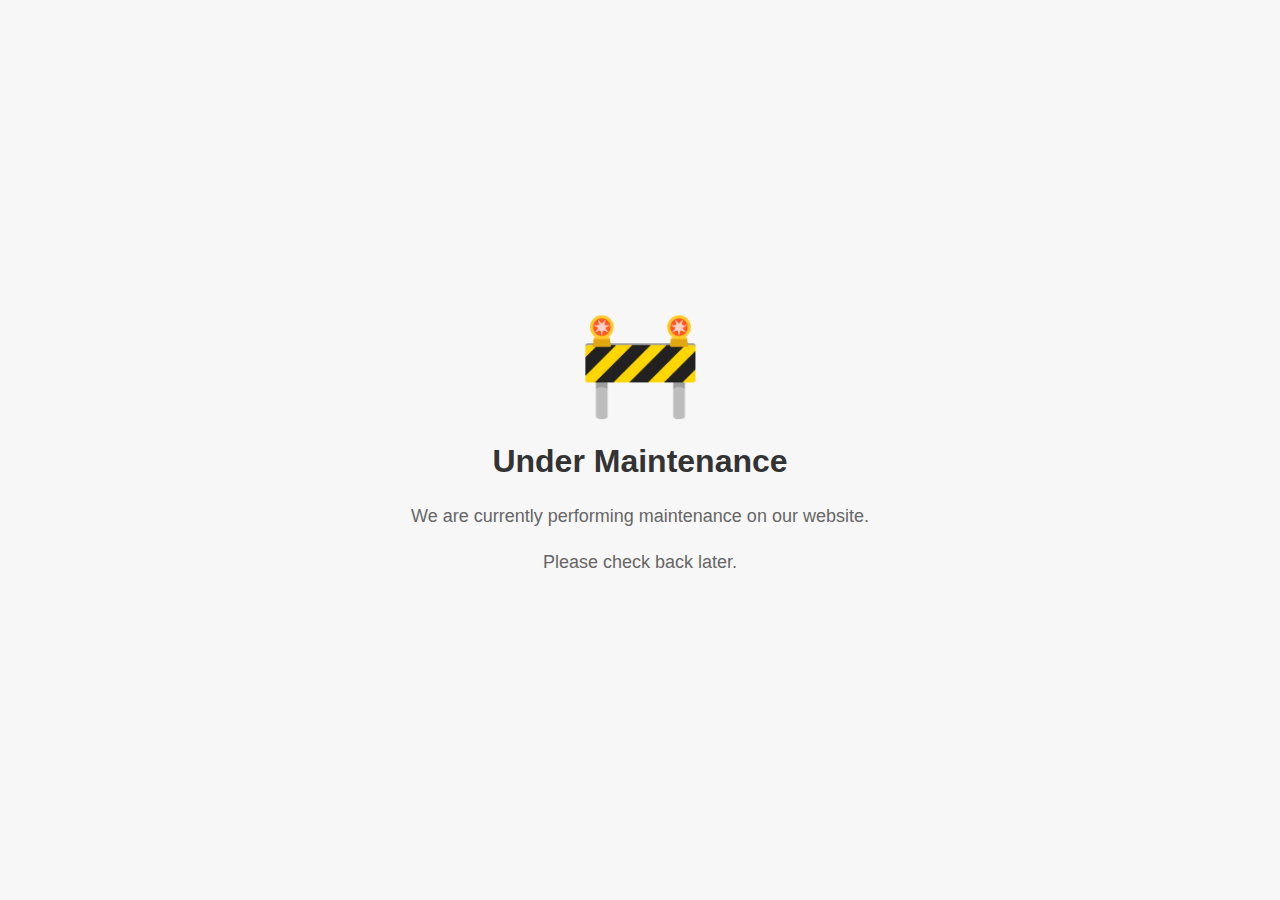
==== commit 413dc563: "construction" ====
--- a/index.html
+++ b/index.html
@@ -1,4 +1,4 @@
-<!DOCTYPE HTML>
+<!-- <!DOCTYPE HTML>
 <html>
 
 <head>
@@ -224,22 +224,72 @@
 			</div>
 		</footer>
 	</div>
-
-	<!-- jQuery -->
-	<script src="js/jquery.min.js"></script>
-	<!-- jQuery Easing -->
-	<script src="js/jquery.easing.1.3.js"></script>
-	<!-- Bootstrap -->
-	<script src="js/bootstrap.min.js"></script>
-	<!-- Waypoints -->
-	<script src="js/jquery.waypoints.min.js"></script>
-	<!-- Stellar Parallax -->
-	<script src="js/jquery.stellar.min.js"></script>
-	<!-- Carousel -->
-	<script src="js/owl.carousel.min.js"></script>
-	<!-- Main -->
-	<script src="js/main.js"></script>
+ 
+<script src="js/jquery.min.js"></script> 
+<script src="js/jquery.easing.1.3.js"></script> 
+<script src="js/bootstrap.min.js"></script> 
+<script src="js/jquery.waypoints.min.js"></script> 
+<script src="js/jquery.stellar.min.js"></script> 
+<script src="js/owl.carousel.min.js"></script> 
+<script src="js/main.js"></script>
 
 </body>
 
+</html> -->
+
+
+<!DOCTYPE html>
+<html lang="en">
+
+<head>
+	<meta charset="UTF-8">
+	<meta name="viewport" content="width=device-width, initial-scale=1.0">
+	<title>Under Maintenance</title>
+	<style>
+		body {
+			font-family: Arial, sans-serif;
+			background-color: #f7f7f7;
+			/* Light gray */
+			margin: 0;
+			padding: 0;
+			display: flex;
+			justify-content: center;
+			align-items: center;
+			height: 100vh;
+		}
+
+		.container {
+			text-align: center;
+		}
+
+		h1 {
+			color: #333;
+			/* Dark gray */
+		}
+
+		p {
+			color: #666;
+			/* Gray */
+			font-size: 18px;
+			line-height: 1.6;
+		}
+
+		.maintenance-icon {
+			font-size: 100px;
+			color: #f44336;
+			/* Red */
+			margin-bottom: 20px;
+		}
+	</style>
+</head>
+
+<body>
+	<div class="container">
+		<div class="maintenance-icon">&#x1F6A7;</div>
+		<h1>Under Maintenance</h1>
+		<p>We are currently performing maintenance on our website.</p>
+		<p>Please check back later.</p>
+	</div>
+</body>
+
 </html>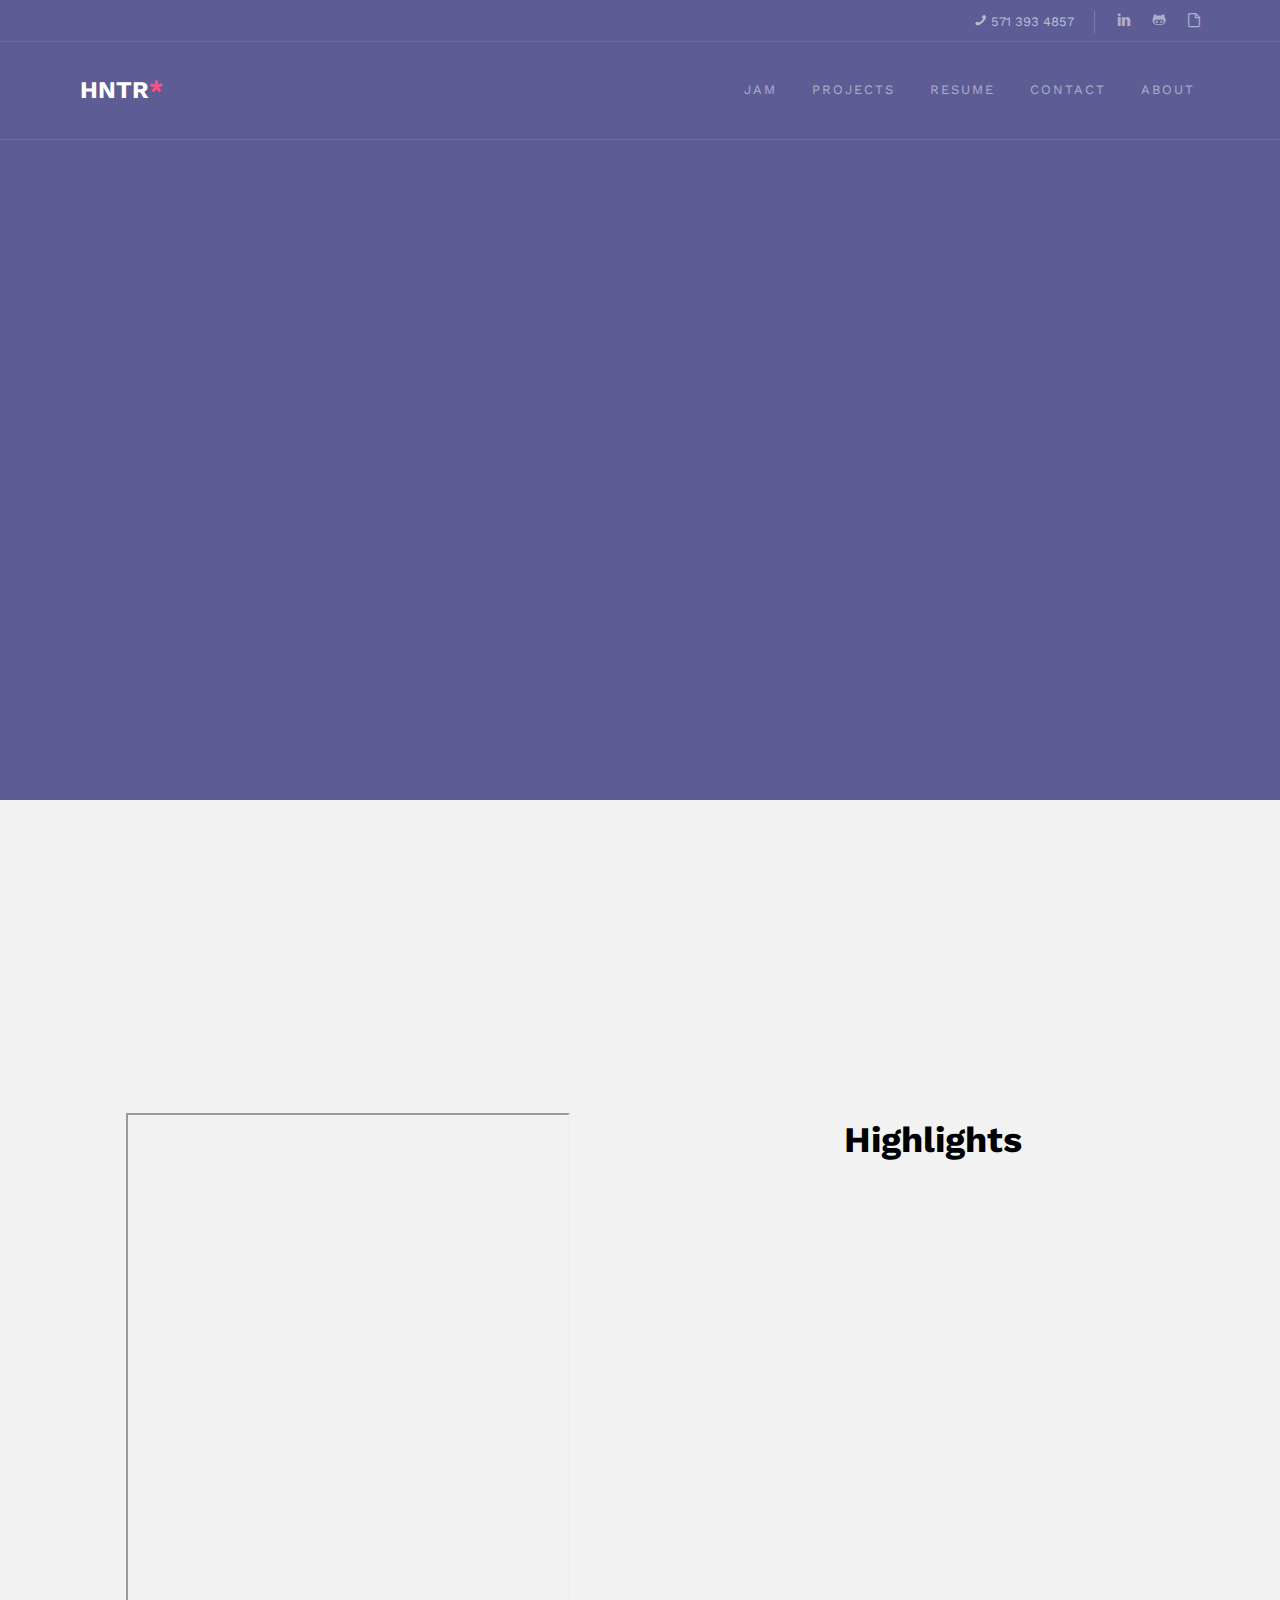
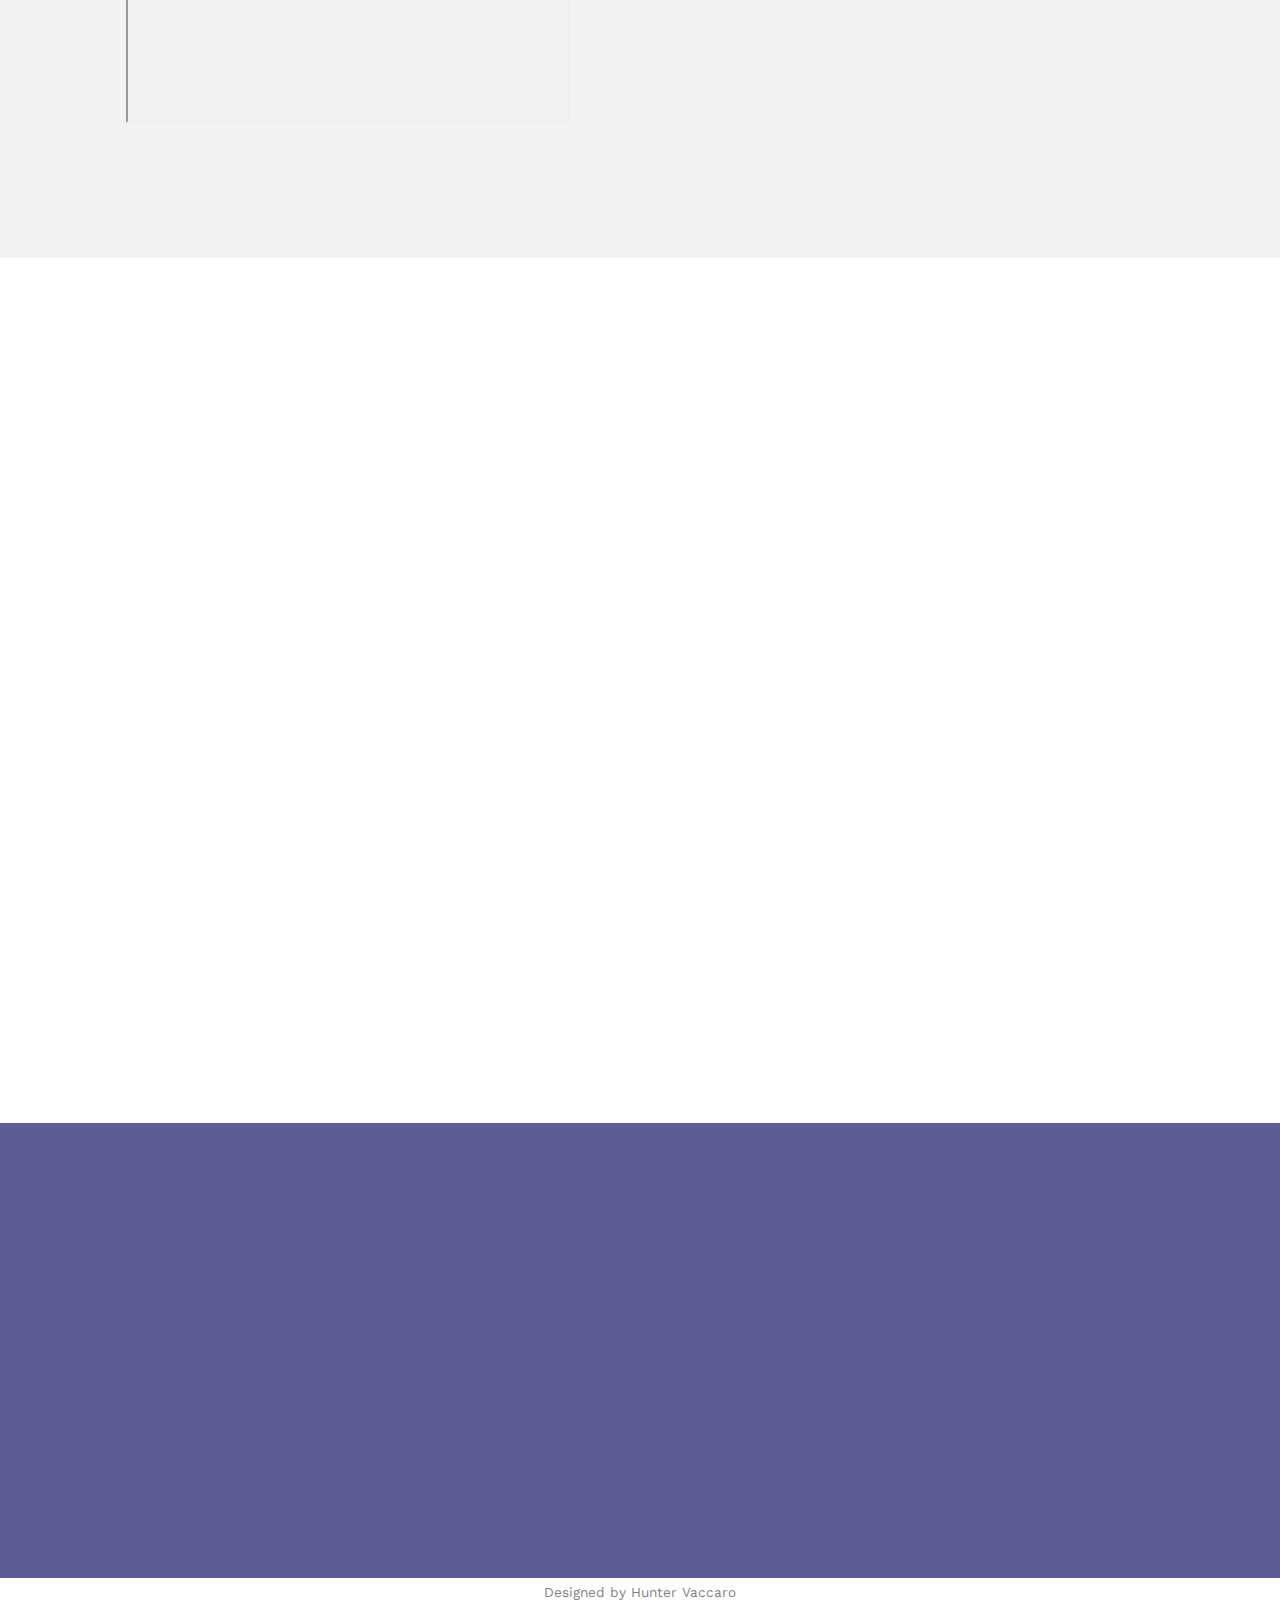
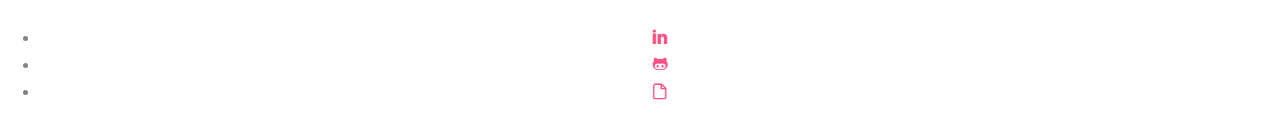
==== commit 862cd1e5: "rf" ====
--- a/index.html
+++ b/index.html
@@ -1,4 +1,4 @@
-<!-- <!DOCTYPE HTML>
+<!DOCTYPE HTML>
 <html>
 
 <head>
@@ -26,13 +26,13 @@
 	<div class="fh5co-loader"></div>
 
 	<div id="page">
-		<nav class="fh5co-nav" role="navigation">
+		<nav class="nav" role="navigation">
 			<div class="top">
 				<div class="container">
 					<div class="row">
 						<div class="col-xs-12 text-right">
-							<p class="num"><i class="icon-phone"></i>571 393 4857</p>
-							<ul class="fh5co-social">
+							<p class="num"><i class="icon-phone"></i> 571 393 4857</p>
+							<ul class="social">
 								<li><a href="https://www.linkedin.com/in/hunter-vaccaro/"><i
 											class="icon-linkedin"></i></a></li>
 								<li><a href="https://github.com/hpv8hfuva"><i class="icon-github"></i></a></li>
@@ -224,72 +224,13 @@
 			</div>
 		</footer>
 	</div>
- 
-<script src="js/jquery.min.js"></script> 
-<script src="js/jquery.easing.1.3.js"></script> 
-<script src="js/bootstrap.min.js"></script> 
-<script src="js/jquery.waypoints.min.js"></script> 
-<script src="js/jquery.stellar.min.js"></script> 
-<script src="js/owl.carousel.min.js"></script> 
-<script src="js/main.js"></script>
-
-</body>
-
-</html> -->
-
-
-<!DOCTYPE html>
-<html lang="en">
-
-<head>
-	<meta charset="UTF-8">
-	<meta name="viewport" content="width=device-width, initial-scale=1.0">
-	<title>Under Maintenance</title>
-	<style>
-		body {
-			font-family: Arial, sans-serif;
-			background-color: #f7f7f7;
-			/* Light gray */
-			margin: 0;
-			padding: 0;
-			display: flex;
-			justify-content: center;
-			align-items: center;
-			height: 100vh;
-		}
-
-		.container {
-			text-align: center;
-		}
-
-		h1 {
-			color: #333;
-			/* Dark gray */
-		}
-
-		p {
-			color: #666;
-			/* Gray */
-			font-size: 18px;
-			line-height: 1.6;
-		}
-
-		.maintenance-icon {
-			font-size: 100px;
-			color: #f44336;
-			/* Red */
-			margin-bottom: 20px;
-		}
-	</style>
-</head>
-
-<body>
-	<div class="container">
-		<div class="maintenance-icon">&#x1F6A7;</div>
-		<h1>Under Maintenance</h1>
-		<p>We are currently performing maintenance on our website.</p>
-		<p>Please check back later.</p>
-	</div>
-</body>
-
-</html>+
+	<script src="js/jquery.min.js"></script>
+	<script src="js/jquery.easing.1.3.js"></script>
+	<script src="js/bootstrap.min.js"></script>
+	<script src="js/jquery.waypoints.min.js"></script>
+	<script src="js/jquery.stellar.min.js"></script>
+	<script src="js/owl.carousel.min.js"></script>
+	<script src="js/main.js"></script>
+
+</body>--- a/css/style.css
+++ b/css/style.css
@@ -5,6 +5,7 @@
   font-weight: normal;
   font-style: normal;
 }
+
 /* =======================================================
 *
 * 	Template Style 
@@ -28,10 +29,12 @@
   -o-transition: 0.5s;
   transition: 0.5s;
 }
+
 .offcanvas #page {
   overflow: hidden;
   position: absolute;
 }
+
 .offcanvas #page:after {
   -webkit-transition: 2s;
   -o-transition: 2s;
@@ -52,7 +55,10 @@
   -o-transition: 0.5s;
   transition: 0.5s;
 }
-a:hover, a:active, a:focus {
+
+a:hover,
+a:active,
+a:focus {
   color: #FC5185;
   outline: none;
   text-decoration: none;
@@ -62,7 +68,13 @@
   margin-bottom: 20px;
 }
 
-h1, h2, h3, h4, h5, h6, figure {
+h1,
+h2,
+h3,
+h4,
+h5,
+h6,
+figure {
   color: #000;
   font-family: "Work Sans", Arial, sans-serif;
   font-weight: 400;
@@ -84,7 +96,7 @@
   background: #FC5185;
 }
 
-.fh5co-nav {
+.nav {
   position: absolute;
   top: 0;
   margin: 0;
@@ -93,20 +105,25 @@
   padding: 0;
   z-index: 1001;
 }
-.fh5co-nav .top-menu {
+
+.nav .top-menu {
   border-bottom: 1px solid rgba(255, 255, 255, 0.1);
   padding: 28px 0;
 }
-.fh5co-nav .top {
+
+.nav .top {
   border-bottom: 1px solid rgba(255, 255, 255, 0.1);
   padding: 7px 0;
   margin-bottom: 0;
 }
-.fh5co-nav .top .num, .fh5co-nav .top .fh5co-social {
+
+.nav .top .num,
+.nav .top .social {
   display: inline-block;
   margin: 0;
 }
-.fh5co-nav .top .num {
+
+.nav .top .num {
   color: rgba(255, 255, 255, 0.6);
   font-size: 13px;
   padding-right: 20px;
@@ -114,16 +131,20 @@
   border-right: 1px solid rgba(255, 255, 255, 0.2);
   letter-spacing: 0px;
 }
-.fh5co-nav .top .fh5co-social li {
+
+.nav .top .social li {
   font-size: 14px;
 }
-.fh5co-nav .top .fh5co-social li a {
+
+.nav .top .social li a {
   padding: 0 7px;
 }
-.fh5co-nav .top .fh5co-social li a i {
+
+.nav .top .social li a i {
   font-size: 14px;
 }
-.fh5co-nav #fh5co-logo {
+
+.nav #fh5co-logo {
   font-size: 24px;
   margin: 0;
   padding: 0;
@@ -132,29 +153,35 @@
   font-weight: 700;
   font-family: "Work Sans", Arial, sans-serif;
 }
-.fh5co-nav #fh5co-logo a span {
+
+.nav #fh5co-logo a span {
   color: #FC5185;
 }
-.fh5co-nav a {
+
+.nav a {
   padding: 5px 10px;
   color: #fff;
 }
+
 @media screen and (max-width: 768px) {
-  .fh5co-nav .menu-1 {
+  .nav .menu-1 {
     display: none;
   }
 }
-.fh5co-nav ul {
+
+.nav ul {
   padding: 0;
   margin: 5px 0 0 0;
 }
-.fh5co-nav ul li {
+
+.nav ul li {
   padding: 0;
   margin: 0;
   list-style: none;
   display: inline;
 }
-.fh5co-nav ul li a {
+
+.nav ul li a {
   font-size: 13px;
   padding: 30px 15px;
   text-transform: uppercase;
@@ -164,13 +191,18 @@
   -o-transition: 0.5s;
   transition: 0.5s;
 }
-.fh5co-nav ul li a:hover, .fh5co-nav ul li a:focus, .fh5co-nav ul li a:active {
+
+.nav ul li a:hover,
+.nav ul li a:focus,
+.nav ul li a:active {
   color: white;
 }
-.fh5co-nav ul li.has-dropdown {
+
+.nav ul li.has-dropdown {
   position: relative;
 }
-.fh5co-nav ul li.has-dropdown .dropdown {
+
+.nav ul li.has-dropdown .dropdown {
   width: 140px;
   -webkit-box-shadow: 0px 14px 33px -9px rgba(0, 0, 0, 0.75);
   -moz-box-shadow: 0px 14px 33px -9px rgba(0, 0, 0, 0.75);
@@ -192,7 +224,8 @@
   -o-transition: 0s;
   transition: 0s;
 }
-.fh5co-nav ul li.has-dropdown .dropdown:before {
+
+.nav ul li.has-dropdown .dropdown:before {
   bottom: 100%;
   left: 40px;
   border: solid transparent;
@@ -205,14 +238,17 @@
   border-width: 8px;
   margin-left: -8px;
 }
-.fh5co-nav ul li.has-dropdown .dropdown li {
+
+.nav ul li.has-dropdown .dropdown li {
   display: block;
   margin-bottom: 7px;
 }
-.fh5co-nav ul li.has-dropdown .dropdown li:last-child {
+
+.nav ul li.has-dropdown .dropdown li:last-child {
   margin-bottom: 0;
 }
-.fh5co-nav ul li.has-dropdown .dropdown li a {
+
+.nav ul li.has-dropdown .dropdown li a {
   padding: 2px 0;
   display: block;
   color: #999999;
@@ -221,16 +257,21 @@
   font-size: 13px;
   letter-spacing: 0;
 }
-.fh5co-nav ul li.has-dropdown .dropdown li a:hover {
-  color: #fff;
-}
-.fh5co-nav ul li.has-dropdown:hover a, .fh5co-nav ul li.has-dropdown:focus a {
-  color: #fff;
-}
-.fh5co-nav ul li.btn-cta a {
-  color: #fff;
-}
-.fh5co-nav ul li.btn-cta a span {
+
+.nav ul li.has-dropdown .dropdown li a:hover {
+  color: #fff;
+}
+
+.nav ul li.has-dropdown:hover a,
+.nav ul li.has-dropdown:focus a {
+  color: #fff;
+}
+
+.nav ul li.btn-cta a {
+  color: #fff;
+}
+
+.nav ul li.btn-cta a span {
   background: #FC5185;
   padding: 4px 20px;
   display: -moz-inline-stack;
@@ -245,12 +286,14 @@
   -ms-border-radius: 100px;
   border-radius: 100px;
 }
-.fh5co-nav ul li.btn-cta a:hover span {
+
+.nav ul li.btn-cta a:hover span {
   -webkit-box-shadow: 0px 14px 20px -9px rgba(0, 0, 0, 0.75);
   -moz-box-shadow: 0px 14px 20px -9px rgba(0, 0, 0, 0.75);
   box-shadow: 0px 14px 20px -9px rgba(0, 0, 0, 0.75);
 }
-.fh5co-nav ul li.active > a {
+
+.nav ul li.active>a {
   color: #fff !important;
 }
 
@@ -274,11 +317,13 @@
 .fh5co-video {
   overflow: hidden;
 }
+
 @media screen and (max-width: 992px) {
   .fh5co-video {
     height: 450px;
   }
 }
+
 .fh5co-video a {
   z-index: 1001;
   position: absolute;
@@ -299,12 +344,14 @@
   -ms-border-radius: 50%;
   border-radius: 50%;
 }
+
 .fh5co-video a i {
   text-align: center;
   display: table-cell;
   vertical-align: middle;
   font-size: 40px;
 }
+
 .fh5co-video .overlay {
   position: absolute;
   top: 0;
@@ -316,9 +363,11 @@
   -o-transition: 0.5s;
   transition: 0.5s;
 }
+
 .fh5co-video:hover .overlay {
   background: rgba(0, 0, 0, 0.7);
 }
+
 .fh5co-video:hover a {
   -webkit-transform: scale(1.2);
   -moz-transform: scale(1.2);
@@ -336,6 +385,7 @@
   float: left;
   width: 100%;
 }
+
 .fh5co-cover .overlay {
   z-index: 0;
   position: absolute;
@@ -345,15 +395,18 @@
   right: 0;
   background: rgba(76, 74, 138, 0.9);
 }
-.fh5co-cover > .fh5co-container {
+
+.fh5co-cover>.fh5co-container {
   position: relative;
   z-index: 10;
 }
+
 @media screen and (max-width: 768px) {
   .fh5co-cover {
     height: 600px;
   }
 }
+
 .fh5co-cover .display-t,
 .fh5co-cover .display-tc {
   z-index: 9;
@@ -362,27 +415,34 @@
   width: 100%;
   margin-top: 100px;
 }
+
 @media screen and (max-width: 768px) {
+
   .fh5co-cover .display-t,
   .fh5co-cover .display-tc {
     height: 600px;
   }
 }
+
 .fh5co-cover.fh5co-cover-sm {
   height: 600px;
 }
+
 @media screen and (max-width: 768px) {
   .fh5co-cover.fh5co-cover-sm {
     height: 400px;
   }
 }
+
 .fh5co-cover.fh5co-cover-sm .display-t,
 .fh5co-cover.fh5co-cover-sm .display-tc {
   height: 600px;
   display: table;
   width: 100%;
 }
+
 @media screen and (max-width: 768px) {
+
   .fh5co-cover.fh5co-cover-sm .display-t,
   .fh5co-cover.fh5co-cover-sm .display-tc {
     height: 400px;
@@ -392,10 +452,12 @@
 .about-content {
   margin-bottom: 7em;
 }
+
 .about-content img {
   border: 1px solid rgba(0, 0, 0, 0.05);
   padding: 10px;
 }
+
 .about-content .desc {
   margin-bottom: 3em;
 }
@@ -404,6 +466,7 @@
   text-align: center;
   margin-bottom: 30px;
 }
+
 .fh5co-staff img {
   width: 170px;
   margin-bottom: 20px;
@@ -412,13 +475,16 @@
   -ms-border-radius: 50%;
   border-radius: 50%;
 }
+
 .fh5co-staff h3 {
   font-size: 24px;
   margin-bottom: 5px;
 }
+
 .fh5co-staff p {
   margin-bottom: 30px;
 }
+
 .fh5co-staff .role {
   color: #bfbfbf;
   margin-bottom: 30px;
@@ -426,11 +492,12 @@
   display: block;
 }
 
-.fh5co-social-icons {
+.social-icons {
   margin: 0;
   padding: 0;
 }
-.fh5co-social-icons li {
+
+.social-icons li {
   margin: 0;
   padding: 0;
   list-style: none;
@@ -439,7 +506,8 @@
   zoom: 1;
   *display: inline;
 }
-.fh5co-social-icons li a {
+
+.social-icons li a {
   display: -moz-inline-stack;
   display: inline-block;
   zoom: 1;
@@ -448,7 +516,8 @@
   padding-left: 10px;
   padding-right: 10px;
 }
-.fh5co-social-icons li a i {
+
+.social-icons li a i {
   font-size: 20px;
 }
 
@@ -456,12 +525,14 @@
   padding: 0;
   margin: 0;
 }
+
 .fh5co-contact-info ul li {
   padding: 0 0 0 40px;
   margin: 0 0 30px 0;
   list-style: none;
   position: relative;
 }
+
 .fh5co-contact-info ul li:before {
   color: #FC5185;
   position: absolute;
@@ -478,18 +549,22 @@
   -webkit-font-smoothing: antialiased;
   -moz-osx-font-smoothing: grayscale;
 }
+
 .fh5co-contact-info ul li.address:before {
   font-size: 30px;
   content: "\e9d1";
 }
+
 .fh5co-contact-info ul li.phone:before {
   font-size: 23px;
   content: "\e9f4";
 }
+
 .fh5co-contact-info ul li.email:before {
   font-size: 23px;
   content: "\e9da";
 }
+
 .fh5co-contact-info ul li.url:before {
   font-size: 23px;
   content: "\e9af";
@@ -501,7 +576,9 @@
   display: table-cell !important;
   vertical-align: middle;
 }
-#fh5co-header .display-tc h1, #fh5co-header .display-tc h2,
+
+#fh5co-header .display-tc h1,
+#fh5co-header .display-tc h2,
 #fh5co-counter .display-tc h1,
 #fh5co-counter .display-tc h2,
 .fh5co-cover .display-tc h1,
@@ -510,6 +587,7 @@
   padding: 0;
   color: white;
 }
+
 #fh5co-header .display-tc h1,
 #fh5co-counter .display-tc h1,
 .fh5co-cover .display-tc h1 {
@@ -519,18 +597,22 @@
   text-transform: uppercase;
   font-weight: 300;
 }
+
 #fh5co-header .display-tc h1 strong,
 #fh5co-counter .display-tc h1 strong,
 .fh5co-cover .display-tc h1 strong {
   font-weight: 700;
 }
+
 @media screen and (max-width: 768px) {
+
   #fh5co-header .display-tc h1,
   #fh5co-counter .display-tc h1,
   .fh5co-cover .display-tc h1 {
     font-size: 40px;
   }
 }
+
 #fh5co-header .display-tc h2,
 #fh5co-counter .display-tc h2,
 .fh5co-cover .display-tc h2 {
@@ -538,6 +620,7 @@
   line-height: 1.1;
   margin-bottom: 30px;
 }
+
 #fh5co-header .display-tc .btn,
 #fh5co-counter .display-tc .btn,
 .fh5co-cover .display-tc .btn {
@@ -547,6 +630,7 @@
   border: none !important;
   font-size: 18px;
 }
+
 #fh5co-header .display-tc .btn:hover,
 #fh5co-counter .display-tc .btn:hover,
 .fh5co-cover .display-tc .btn:hover {
@@ -555,12 +639,14 @@
   -moz-box-shadow: 0px 14px 30px -15px rgba(0, 0, 0, 0.75) !important;
   box-shadow: 0px 14px 30px -15px rgba(0, 0, 0, 0.75) !important;
 }
+
 #fh5co-header .display-tc .form-inline .form-group,
 #fh5co-counter .display-tc .form-inline .form-group,
 .fh5co-cover .display-tc .form-inline .form-group {
   width: 100% !important;
   margin-bottom: 10px;
 }
+
 #fh5co-header .display-tc .form-inline .form-group .form-control,
 #fh5co-counter .display-tc .form-inline .form-group .form-control,
 .fh5co-cover .display-tc .form-inline .form-group .form-control {
@@ -584,7 +670,9 @@
   padding: 7em 0;
   clear: both;
 }
+
 @media screen and (max-width: 768px) {
+
   #fh5co-services,
   #fh5co-started,
   #fh5co-testimonial,
@@ -613,14 +701,17 @@
   margin-bottom: 40px;
   position: relative;
 }
+
 @media screen and (max-width: 768px) {
   .feature-center {
     margin-bottom: 50px;
   }
 }
+
 .feature-center .desc {
   padding-left: 50px;
 }
+
 .feature-center .icon {
   margin-bottom: 20px;
   display: block;
@@ -628,19 +719,25 @@
   top: 0;
   left: 0;
 }
+
 .feature-center .icon i {
   font-size: 60px;
   color: #FC5185;
 }
+
 .feature-center .icon2 {
   float: left;
 }
+
 .feature-center .icon2 i {
   font-size: 100px;
 }
-.feature-center p, .feature-center h3 {
+
+.feature-center p,
+.feature-center h3 {
   margin-bottom: 30px;
 }
+
 .feature-center h3 {
   font-size: 22px;
   color: #FC5185 !important;
@@ -653,27 +750,32 @@
   float: left;
   padding-bottom: 7em;
 }
+
 .project-content .col-forth {
   width: 25%;
   float: left;
   padding-left: 10px;
   padding-right: 10px;
 }
+
 @media screen and (max-width: 1200px) {
   .project-content .col-forth {
     width: 25%;
   }
 }
+
 @media screen and (max-width: 992px) {
   .project-content .col-forth {
     width: 50%;
   }
 }
+
 @media screen and (max-width: 480px) {
   .project-content .col-forth {
     width: 100%;
   }
 }
+
 .project-content .col-forth .project {
   background-size: cover;
   background-position: top center;
@@ -690,6 +792,7 @@
   -o-transition: 0.4s;
   transition: 0.4s;
 }
+
 .project-content .col-forth .project:after {
   position: absolute;
   top: 0;
@@ -704,31 +807,40 @@
   -o-transition: 0.5s;
   transition: 0.5s;
 }
-.project-content .col-forth .project:hover, .project-content .col-forth .project:focus {
+
+.project-content .col-forth .project:hover,
+.project-content .col-forth .project:focus {
   -webkit-box-shadow: 0px 1px 20px 0px rgba(0, 0, 0, 0.19);
   -moz-box-shadow: 0px 1px 20px 0px rgba(0, 0, 0, 0.19);
   -ms-box-shadow: 0px 1px 20px 0px rgba(0, 0, 0, 0.19);
   -o-box-shadow: 0px 1px 20px 0px rgba(0, 0, 0, 0.19);
   box-shadow: 0px 1px 20px 0px rgba(0, 0, 0, 0.19);
 }
-.project-content .col-forth .project:hover:after, .project-content .col-forth .project:focus:after {
+
+.project-content .col-forth .project:hover:after,
+.project-content .col-forth .project:focus:after {
   opacity: 1;
 }
-.project-content .col-forth .project:hover .desc, .project-content .col-forth .project:focus .desc {
+
+.project-content .col-forth .project:hover .desc,
+.project-content .col-forth .project:focus .desc {
   bottom: 0;
   -webkit-transition: 0.5s;
   -o-transition: 0.5s;
   transition: 0.5s;
 }
+
 @media screen and (max-width: 480px) {
   .project-content .col-forth .project {
     height: 340px !important;
     margin-bottom: 20px;
   }
 }
+
 .project-content .col-forth .project {
   height: 400px;
 }
+
 .project-content .desc {
   background: white;
   padding: 10px 20px;
@@ -740,6 +852,7 @@
   -o-transition: 0.5s;
   transition: 0.5s;
 }
+
 .project-content .desc:after {
   position: absolute;
   top: -20px;
@@ -757,16 +870,19 @@
   -o-transform: rotate(4deg);
   transform: rotate(4deg);
 }
+
 .project-content .desc h3 {
   font-size: 20px;
   font-weight: 500;
 }
+
 .project-content .desc span {
   color: rgba(0, 0, 0, 0.3);
   text-transform: uppercase;
   letter-spacing: 2px;
   font-size: 12px;
 }
+
 @media screen and (max-width: 768px) {
   .project-content .desc {
     bottom: 0;
@@ -780,14 +896,17 @@
   float: left;
   width: 100%;
 }
+
 .fhco-cta-block h2 {
   font-size: 20px;
   margin-bottom: 20px;
   color: #FC5185;
 }
+
 .fhco-cta-block p {
   line-height: 1.5;
 }
+
 .fhco-cta-block p:last-child {
   margin-bottom: 0;
 }
@@ -795,6 +914,7 @@
 #fh5co-subscribe .form-group {
   position: relative;
 }
+
 #fh5co-subscribe .form-control {
   position: relative;
   padding-right: 97px !important;
@@ -803,10 +923,12 @@
   -ms-border-radius: 30px;
   border-radius: 30px;
 }
+
 #fh5co-subscribe label {
   color: #000;
   margin-left: 10px;
 }
+
 #fh5co-subscribe .btn {
   position: absolute;
   top: 38px;
@@ -816,9 +938,11 @@
 .fh5co-heading {
   margin-bottom: 5em;
 }
+
 .fh5co-heading.fh5co-heading-sm {
   margin-bottom: 2em;
 }
+
 .fh5co-heading h2 {
   font-size: 36px;
   margin-bottom: 20px;
@@ -826,11 +950,13 @@
   font-weight: bold;
   color: #000;
 }
+
 .fh5co-heading p {
   font-size: 18px;
   line-height: 1.5;
   color: #828282;
 }
+
 .fh5co-heading span {
   display: block;
   margin-bottom: 10px;
@@ -842,9 +968,11 @@
 #fh5co-testimonial {
   background: #efefef;
 }
+
 #fh5co-testimonial .testimony-slide {
   text-align: center;
 }
+
 #fh5co-testimonial .testimony-slide span {
   font-size: 12px;
   text-transform: uppercase;
@@ -852,6 +980,7 @@
   font-weight: 700;
   display: block;
 }
+
 #fh5co-testimonial .testimony-slide figure {
   margin-bottom: 10px;
   display: -moz-inline-stack;
@@ -859,6 +988,7 @@
   zoom: 1;
   *display: inline;
 }
+
 #fh5co-testimonial .testimony-slide figure img {
   width: 100px;
   -webkit-border-radius: 50%;
@@ -866,6 +996,7 @@
   -ms-border-radius: 50%;
   border-radius: 50%;
 }
+
 #fh5co-testimonial .testimony-slide blockquote {
   border: none;
   margin: 30px auto;
@@ -873,38 +1004,48 @@
   position: relative;
   padding: 0;
 }
+
 @media screen and (max-width: 992px) {
   #fh5co-testimonial .testimony-slide blockquote {
     width: 100%;
   }
 }
+
 #fh5co-testimonial .arrow-thumb {
   position: absolute;
   top: 40%;
   display: block;
   width: 100%;
 }
+
 #fh5co-testimonial .arrow-thumb a {
   font-size: 32px;
   color: #dadada;
 }
-#fh5co-testimonial .arrow-thumb a:hover, #fh5co-testimonial .arrow-thumb a:focus, #fh5co-testimonial .arrow-thumb a:active {
+
+#fh5co-testimonial .arrow-thumb a:hover,
+#fh5co-testimonial .arrow-thumb a:focus,
+#fh5co-testimonial .arrow-thumb a:active {
   text-decoration: none;
 }
 
 #fh5co-started {
   background: rgba(76, 74, 138, 0.9);
 }
+
 #fh5co-started .fh5co-heading {
   margin-bottom: 2em !important;
 }
+
 #fh5co-started .fh5co-heading h2 {
   color: #fff;
   margin-bottom: 20px !important;
 }
+
 #fh5co-started .fh5co-heading p {
   color: rgba(255, 255, 255, 0.5);
 }
+
 #fh5co-started .form-control {
   background: rgba(255, 255, 255, 0.2);
   border: none !important;
@@ -915,23 +1056,29 @@
   -o-transition: 0.5s;
   transition: 0.5s;
 }
+
 #fh5co-started .form-control::-webkit-input-placeholder {
   color: #fff;
 }
+
 #fh5co-started .form-control:-moz-placeholder {
   /* Firefox 18- */
   color: #fff;
 }
+
 #fh5co-started .form-control::-moz-placeholder {
   /* Firefox 19+ */
   color: #fff;
 }
+
 #fh5co-started .form-control:-ms-input-placeholder {
   color: #fff;
 }
+
 #fh5co-started .form-control:focus {
   background: rgba(255, 255, 255, 0.3);
 }
+
 #fh5co-started .btn {
   height: 54px;
   border: none !important;
@@ -943,10 +1090,12 @@
   padding-left: 50px;
   padding-right: 50px;
 }
+
 #fh5co-started .form-inline .form-group {
   width: 100% !important;
   margin-bottom: 10px;
 }
+
 #fh5co-started .form-inline .form-group .form-control {
   width: 100%;
 }
@@ -954,30 +1103,37 @@
 #fh5co-footer {
   background: #efefef;
 }
+
 #fh5co-footer .fh5co-footer-links {
   padding: 0;
   margin: 0;
 }
+
 #fh5co-footer .fh5co-footer-links li {
   padding: 0;
   margin: 0;
   list-style: none;
 }
+
 #fh5co-footer .fh5co-footer-links li a {
   color: #000;
   text-decoration: none;
 }
+
 #fh5co-footer .fh5co-footer-links li a:hover {
   text-decoration: underline;
 }
+
 #fh5co-footer .fh5co-widget {
   margin-bottom: 30px;
 }
+
 @media screen and (max-width: 768px) {
   #fh5co-footer .fh5co-widget {
     text-align: left;
   }
 }
+
 #fh5co-footer .fh5co-widget h3 {
   margin-bottom: 15px;
   font-weight: bold;
@@ -985,6 +1141,7 @@
   letter-spacing: 2px;
   text-transform: uppercase;
 }
+
 #fh5co-footer .copyright .block {
   display: block;
 }
@@ -1010,11 +1167,13 @@
   -o-transition: 0.5s;
   transition: 0.5s;
 }
+
 @media screen and (max-width: 768px) {
   #fh5co-offcanvas {
     display: block;
   }
 }
+
 .offcanvas #fh5co-offcanvas {
   -moz-transform: translateX(0px);
   -webkit-transform: translateX(0px);
@@ -1022,30 +1181,37 @@
   -o-transform: translateX(0px);
   transform: translateX(0px);
 }
+
 #fh5co-offcanvas a {
   color: rgba(255, 255, 255, 0.5);
 }
+
 #fh5co-offcanvas a:hover {
   color: rgba(255, 255, 255, 0.8);
 }
+
 #fh5co-offcanvas ul {
   padding: 0;
   margin: 0;
 }
+
 #fh5co-offcanvas ul li {
   padding: 0;
   margin: 0;
   list-style: none;
 }
-#fh5co-offcanvas ul li > ul {
+
+#fh5co-offcanvas ul li>ul {
   padding-left: 20px;
   display: none;
 }
-#fh5co-offcanvas ul li.offcanvas-has-dropdown > a {
+
+#fh5co-offcanvas ul li.offcanvas-has-dropdown>a {
   display: block;
   position: relative;
 }
-#fh5co-offcanvas ul li.offcanvas-has-dropdown > a:after {
+
+#fh5co-offcanvas ul li.offcanvas-has-dropdown>a:after {
   position: absolute;
   right: 0px;
   font-family: 'icomoon';
@@ -1065,6 +1231,7 @@
   -o-transition: 0.5s;
   transition: 0.5s;
 }
+
 #fh5co-offcanvas ul li.offcanvas-has-dropdown.active a:after {
   -webkit-transform: rotate(-180deg);
   -moz-transform: rotate(-180deg);
@@ -1092,10 +1259,12 @@
   -o-transition: 0.5s;
   transition: 0.5s;
 }
+
 .gototop.active {
   opacity: 1;
   visibility: visible;
 }
+
 .gototop a {
   width: 50px;
   height: 50px;
@@ -1108,30 +1277,40 @@
   -ms-border-radius: 4px;
   border-radius: 4px;
 }
+
 .gototop a i {
   height: 50px;
   display: table-cell;
   vertical-align: middle;
 }
-.gototop a:hover, .gototop a:active, .gototop a:focus {
+
+.gototop a:hover,
+.gototop a:active,
+.gototop a:focus {
   text-decoration: none;
   outline: none;
 }
 
-.fh5co-nav-toggle {
+.nav-toggle {
   width: 25px;
   height: 25px;
   cursor: pointer;
   text-decoration: none;
 }
-.fh5co-nav-toggle.active i::before, .fh5co-nav-toggle.active i::after {
+
+.nav-toggle.active i::before,
+.nav-toggle.active i::after {
   background: #444;
 }
-.fh5co-nav-toggle:hover, .fh5co-nav-toggle:focus, .fh5co-nav-toggle:active {
+
+.nav-toggle:hover,
+.nav-toggle:focus,
+.nav-toggle:active {
   outline: none;
   border-bottom: none !important;
 }
-.fh5co-nav-toggle i {
+
+.nav-toggle i {
   position: relative;
   display: inline-block;
   width: 25px;
@@ -1143,7 +1322,9 @@
   background: #252525;
   transition: all .2s ease-out;
 }
-.fh5co-nav-toggle i::before, .fh5co-nav-toggle i::after {
+
+.nav-toggle i::before,
+.nav-toggle i::after {
   content: '';
   width: 25px;
   height: 2px;
@@ -1152,35 +1333,38 @@
   left: 0;
   transition: all .2s ease-out;
 }
-.fh5co-nav-toggle.fh5co-nav-white > i {
+
+.nav-toggle.nav-white>i {
   color: #fff;
   background: #fff;
 }
-.fh5co-nav-toggle.fh5co-nav-white > i::before, .fh5co-nav-toggle.fh5co-nav-white > i::after {
+
+.nav-toggle.nav-white>i::before,
+.nav-toggle.nav-white>i::after {
   background: #fff;
 }
 
-.fh5co-nav-toggle i::before {
+.nav-toggle i::before {
   top: -7px;
 }
 
-.fh5co-nav-toggle i::after {
+.nav-toggle i::after {
   bottom: -7px;
 }
 
-.fh5co-nav-toggle:hover i::before {
+.nav-toggle:hover i::before {
   top: -10px;
 }
 
-.fh5co-nav-toggle:hover i::after {
+.nav-toggle:hover i::after {
   bottom: -10px;
 }
 
-.fh5co-nav-toggle.active i {
+.nav-toggle.active i {
   background: transparent;
 }
 
-.fh5co-nav-toggle.active i::before {
+.nav-toggle.active i::before {
   top: 0;
   -webkit-transform: rotateZ(45deg);
   -moz-transform: rotateZ(45deg);
@@ -1189,7 +1373,7 @@
   transform: rotateZ(45deg);
 }
 
-.fh5co-nav-toggle.active i::after {
+.nav-toggle.active i::after {
   bottom: 0;
   -webkit-transform: rotateZ(-45deg);
   -moz-transform: rotateZ(-45deg);
@@ -1198,7 +1382,7 @@
   transform: rotateZ(-45deg);
 }
 
-.fh5co-nav-toggle {
+.nav-toggle {
   position: absolute;
   right: 0px;
   top: 65px;
@@ -1212,8 +1396,9 @@
   z-index: 2001;
   border-bottom: none !important;
 }
+
 @media screen and (max-width: 768px) {
-  .fh5co-nav-toggle {
+  .nav-toggle {
     display: block;
   }
 }
@@ -1233,13 +1418,18 @@
   transition: 0.5s;
   padding: 8px 20px;
 }
+
 .btn.btn-md {
   padding: 8px 20px !important;
 }
+
 .btn.btn-lg {
   padding: 18px 36px !important;
 }
-.btn:hover, .btn:active, .btn:focus {
+
+.btn:hover,
+.btn:active,
+.btn:focus {
   box-shadow: none !important;
   outline: none !important;
 }
@@ -1249,16 +1439,23 @@
   color: #fff;
   border: 2px solid #FC5185;
 }
-.btn-primary:hover, .btn-primary:focus, .btn-primary:active {
+
+.btn-primary:hover,
+.btn-primary:focus,
+.btn-primary:active {
   background: #fc6a97 !important;
   border-color: #fc6a97 !important;
 }
+
 .btn-primary.btn-outline {
   background: transparent;
   color: #FC5185;
   border: 2px solid #FC5185;
 }
-.btn-primary.btn-outline:hover, .btn-primary.btn-outline:focus, .btn-primary.btn-outline:active {
+
+.btn-primary.btn-outline:hover,
+.btn-primary.btn-outline:focus,
+.btn-primary.btn-outline:active {
   background: #FC5185;
   color: #fff;
 }
@@ -1268,16 +1465,23 @@
   color: #fff;
   border: 2px solid #5cb85c;
 }
-.btn-success:hover, .btn-success:focus, .btn-success:active {
+
+.btn-success:hover,
+.btn-success:focus,
+.btn-success:active {
   background: #4cae4c !important;
   border-color: #4cae4c !important;
 }
+
 .btn-success.btn-outline {
   background: transparent;
   color: #5cb85c;
   border: 2px solid #5cb85c;
 }
-.btn-success.btn-outline:hover, .btn-success.btn-outline:focus, .btn-success.btn-outline:active {
+
+.btn-success.btn-outline:hover,
+.btn-success.btn-outline:focus,
+.btn-success.btn-outline:active {
   background: #5cb85c;
   color: #fff;
 }
@@ -1287,16 +1491,23 @@
   color: #fff;
   border: 2px solid #5bc0de;
 }
-.btn-info:hover, .btn-info:focus, .btn-info:active {
+
+.btn-info:hover,
+.btn-info:focus,
+.btn-info:active {
   background: #46b8da !important;
   border-color: #46b8da !important;
 }
+
 .btn-info.btn-outline {
   background: transparent;
   color: #5bc0de;
   border: 2px solid #5bc0de;
 }
-.btn-info.btn-outline:hover, .btn-info.btn-outline:focus, .btn-info.btn-outline:active {
+
+.btn-info.btn-outline:hover,
+.btn-info.btn-outline:focus,
+.btn-info.btn-outline:active {
   background: #5bc0de;
   color: #fff;
 }
@@ -1306,16 +1517,23 @@
   color: #fff;
   border: 2px solid #f0ad4e;
 }
-.btn-warning:hover, .btn-warning:focus, .btn-warning:active {
+
+.btn-warning:hover,
+.btn-warning:focus,
+.btn-warning:active {
   background: #eea236 !important;
   border-color: #eea236 !important;
 }
+
 .btn-warning.btn-outline {
   background: transparent;
   color: #f0ad4e;
   border: 2px solid #f0ad4e;
 }
-.btn-warning.btn-outline:hover, .btn-warning.btn-outline:focus, .btn-warning.btn-outline:active {
+
+.btn-warning.btn-outline:hover,
+.btn-warning.btn-outline:focus,
+.btn-warning.btn-outline:active {
   background: #f0ad4e;
   color: #fff;
 }
@@ -1325,16 +1543,23 @@
   color: #fff;
   border: 2px solid #d9534f;
 }
-.btn-danger:hover, .btn-danger:focus, .btn-danger:active {
+
+.btn-danger:hover,
+.btn-danger:focus,
+.btn-danger:active {
   background: #d43f3a !important;
   border-color: #d43f3a !important;
 }
+
 .btn-danger.btn-outline {
   background: transparent;
   color: #d9534f;
   border: 2px solid #d9534f;
 }
-.btn-danger.btn-outline:hover, .btn-danger.btn-outline:focus, .btn-danger.btn-outline:active {
+
+.btn-danger.btn-outline:hover,
+.btn-danger.btn-outline:focus,
+.btn-danger.btn-outline:active {
   background: #d9534f;
   color: #fff;
 }
@@ -1347,7 +1572,10 @@
   -o-transition: 0.3s;
   transition: 0.3s;
 }
-.btn-outline:hover, .btn-outline:focus, .btn-outline:active {
+
+.btn-outline:hover,
+.btn-outline:focus,
+.btn-outline:active {
   box-shadow: none;
 }
 
@@ -1357,6 +1585,7 @@
   -o-transition: 0.3s;
   transition: 0.3s;
 }
+
 .btn.with-arrow i {
   visibility: hidden;
   opacity: 0;
@@ -1368,9 +1597,11 @@
   -o-transition: 0.2s;
   transition: 0.2s;
 }
+
 .btn.with-arrow:hover {
   padding-right: 50px;
 }
+
 .btn.with-arrow:hover i {
   color: #fff;
   right: 18px;
@@ -1386,7 +1617,9 @@
   font-size: 18px;
   font-weight: 300;
 }
-.form-control:active, .form-control:focus {
+
+.form-control:active,
+.form-control:focus {
   outline: none;
   box-shadow: none;
   border-color: #FC5185;
@@ -1414,4 +1647,4 @@
   opacity: 0;
 }
 
-/*# sourceMappingURL=style.css.map */
+/*# sourceMappingURL=style.css.map */